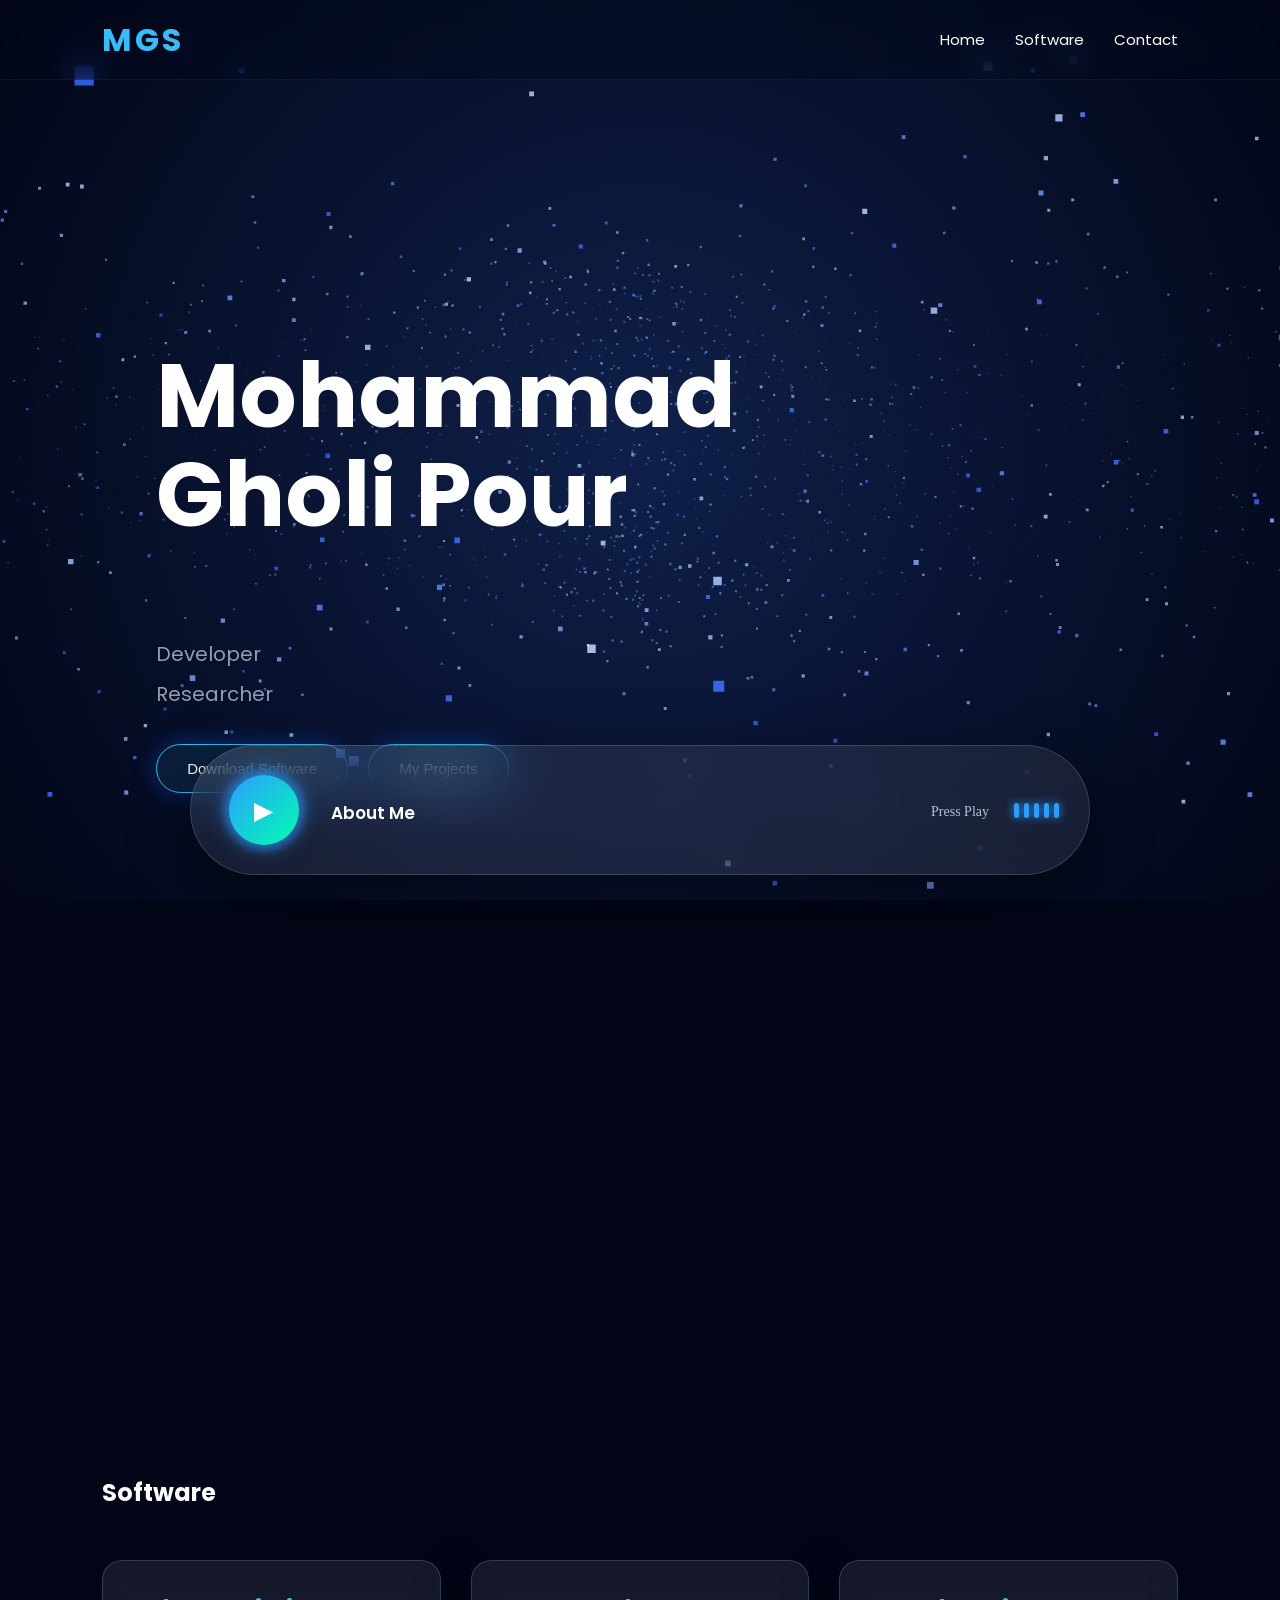
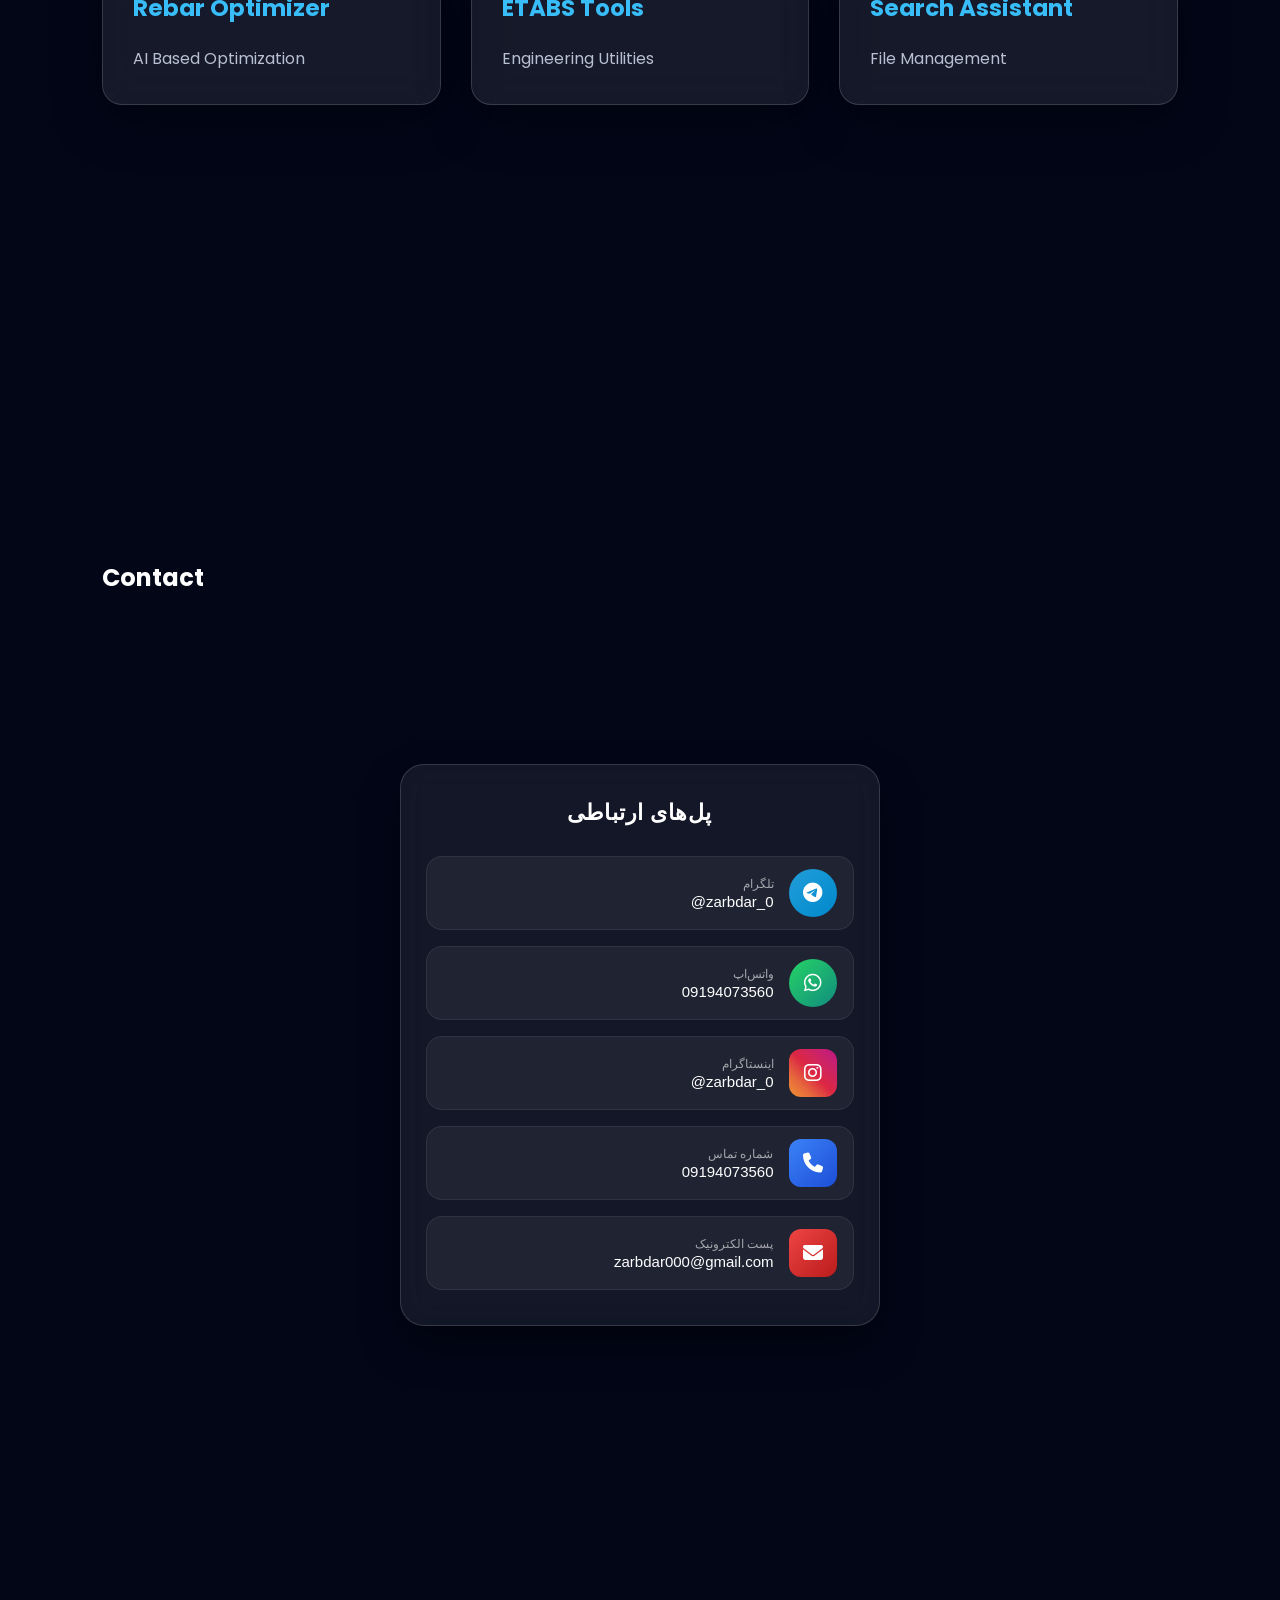
==== index.html @ 96eb0906 "update" ====
<!DOCTYPE html>
<html lang="en">

<head>

<meta charset="UTF-8">

<meta name="viewport" content="width=device-width, initial-scale=1.0">


<title>
Mohammad Gholi Pour | Developer
</title>


<link rel="stylesheet" href="css/style.css">

<link rel="stylesheet" href="css/animations.css">

<link rel="stylesheet" href="css/audioPlayer.css">


<link rel="preconnect" href="https://fonts.googleapis.com">

<link rel="preconnect" href="https://fonts.gstatic.com" crossorigin>


<link href="https://fonts.googleapis.com/css2?family=Poppins:wght@300;400;500;600;700&display=swap" rel="stylesheet">

<link rel="mainfest" href="/manifest.webmanifest">
<meta name="theme-color" content="#1976d2">


<script src="js/gsap.min.js"></script>

<script src="js/typed.umd.js"></script>

<script src="js/lenis.min.js"></script>

<script src="js/three.min.js"></script>


<style>


*{

box-sizing:border-box;

}


html{

scroll-behavior:smooth;

}



body{

margin:0;

padding:0;

font-family:'Poppins',sans-serif;

background:#020617;

color:white;

overflow-x:hidden;

}



/* =========================
 THREE BACKGROUND
========================= */


#bgCanvas{

position:fixed;

top:0;

left:0;

width:100%;

height:100vh;

z-index:0;

pointer-events:none;

background:

radial-gradient(
circle,
#10204a,
#020617
);

}



#bgCanvas canvas{

display:block;

width:100%;

height:100%;

}



/* =========================
 NAV
========================= */


nav{

position:fixed;

top:0;

left:0;

width:100%;

height:80px;

display:flex;

align-items:center;

justify-content:space-between;

padding:0 8%;

z-index:10;

background:

rgba(2,6,23,.35);

backdrop-filter:blur(15px);

}



.logo{

font-size:32px;

font-weight:700;

color:#38bdf8;

letter-spacing:3px;

}



nav ul{

display:flex;

gap:30px;

list-style:none;

}



nav a{

color:white;

text-decoration:none;

transition:.3s;

}



nav a:hover{

color:#38bdf8;

}





/* =========================
 CONTENT
========================= */


section{

position:relative;

z-index:2;

min-height:100vh;

padding:120px 8%;

display:flex;

flex-direction:column;

justify-content:center;

}





.hero h1{

font-size:clamp(
40px,
7vw,
90px
);

margin:0;

}



.hero h2{

font-size:35px;

color:#38bdf8;

}



.hero p{

font-size:20px;

opacity:.8;

}




.heroButtons{

margin-top:30px;

display:flex;

gap:20px;

}




.heroButtons button{


padding:15px 30px;


border-radius:30px;


border:1px solid #38bdf8;


background:

rgba(56,189,248,.1);



color:white;



cursor:pointer;


transition:.3s;


}




.heroButtons button:hover{

background:#38bdf8;

color:#020617;

}







.cards{


display:grid;


grid-template-columns:

repeat(
auto-fit,
minmax(250px,1fr)
);


gap:30px;


}




.card{


padding:30px;


border-radius:20px;


background:

rgba(255,255,255,.08);



border:

1px solid rgba(255,255,255,.15);



backdrop-filter:

blur(20px);



transition:.4s;


}




.card:hover{


transform:

translateY(-10px);



border-color:#38bdf8;


}




.card h3{

color:#38bdf8;

}





@media(max-width:700px){


nav ul{

display:none;

}


.heroButtons{

flex-direction:column;

}



section{

padding:100px 25px;

}


}










.hero{
    display:flex;
    align-items:center;
    justify-content:space-between;
    gap:4rem;

    padding:0 5%;
    min-height:100vh;
}

.heroLeft,
.heroRight{
    flex:1;
}

.heroRight{
    display:flex;
    justify-content:center;
    align-items:center;
}
.videoGlass{
    width: 100%;
    max-width: 650px;
    aspect-ratio: 16 / 9;
    display: flex;
    justify-content: center;
    align-items: center;
}

.videoGlass video{
    width: 100%;
    height: 100%;
    object-fit: cover;
}








</style>


</head>





<body>



<div id="progress"></div>



<div id="bgCanvas"></div>






<nav>


<div class="logo">

MGS

</div>




<ul>


<li>
<a href="#home">
Home
</a>
</li>


<li>
<a href="#software">
Software
</a>
</li>



<li>
<a href="#contact">
Contact
</a>
</li>


</ul>


</nav>








<section id="home">

<div class="hero">

    <div class="heroLeft">

        <h1>
            <span id="NameOwner" class="NameV">Mohammad</span><br>
            <span>Gholi Pour</span>
        </h1>

        <h2>
            <span id="typing"></span>
        </h2>

        <p>
            Developer
            <br>
            Researcher
        </p>

        <div class="heroButtons">

            <button>Download Software</button>

            <button>My Projects</button>

        </div>

    </div>

    <div class="heroRight">

        <div class="videoGlass">

           

        </div>

    </div>

</div>

</section>






<section id="software">


<h2>

Software

</h2>



<div class="cards">


<div class="card">

<h3>

Rebar Optimizer

</h3>


<p>

AI Based Optimization

</p>


</div>





<div class="card">


<h3>

ETABS Tools

</h3>


<p>

Engineering Utilities

</p>


</div>






<div class="card">


<h3>

Search Assistant

</h3>


<p>

File Management

</p>


</div>



</div>


</section>














<section id="contact">

<h2>

Contact

</h2>
<iframe src="Contact.html" style="
    border: none;
    height: 100vh;
"></iframe></iframe>

</section>






<!-- =========================
 AUDIO PLAYER
========================= -->


<div id="audioPlayer">


<div class="audioCircle">


<div class="pulseRing"></div>


<button id="audioPlay">

▶

</button>


</div>



<div class="audioInfo">


<h3 id="audioTitle">

MGS Audio

</h3>


<p id="audioText">

Ready...

</p>


</div>



<div class="audioWave" >

<span class="audioWaveL"></span>

<span class="audioWaveL"></span>

<span class="audioWaveL"></span>

<span class="audioWaveL"></span>

<span class="audioWaveL"></span>

</div>



</div>



<audio id="audio"></audio>







<script src="js/app.js"></script>

<script src="js/cursor.js"></script>

<script src="js/typing.js"></script>

<script src="js/scroll.js"></script>


<!-- Galaxy -->

<script src="js/threeBackground.js"></script>



<!-- Audio -->

<script src="js/audioPlayer.js"></script>



<script src="js/router.js"></script>



</body>

</html>
---- css/style.css ----
/*==================================================
    MG Portfolio
    Version : 1.0
    Galaxy Background Compatible
==================================================*/


:root{

--bg:#070B12;
--bg2:#0F172A;

--card:#111827;

--glass:rgba(255,255,255,.05);

--border:rgba(255,255,255,.08);

--text:#ffffff;

--text2:#B8C1D1;

--blue:#2D9CFF;

--gold:#F7B733;

--green:#00FFB2;

--radius:18px;

--shadow:0 15px 50px rgba(0,0,0,.35);

}



*{

margin:0;
padding:0;
box-sizing:border-box;

}



html{

scroll-behavior:smooth;

}



body{

font-family:'Poppins',sans-serif;

background:#020617;

color:white;

overflow-x:hidden;

min-height:100vh;

}



/*======================
Scrollbar
======================*/


::-webkit-scrollbar{

width:9px;

}


::-webkit-scrollbar-thumb{

background:var(--blue);

border-radius:20px;

}


::-webkit-scrollbar-track{

background:#050505;

}



/*======================
Progress
======================*/


#progress{

position:fixed;

top:0;

left:0;

height:4px;

width:0;

background:linear-gradient(
90deg,
var(--blue),
var(--gold)
);

z-index:999999;

}




/*======================
Cursor
======================*/


#cursor{

width:20px;

height:20px;

border-radius:50%;

border:2px solid var(--blue);

position:fixed;

pointer-events:none;

z-index:999999;

transition:.08s;

box-shadow:

0 0 20px var(--blue),

0 0 60px var(--blue);

}





/*======================
Galaxy Background
======================*/


#bgCanvas{

position:fixed;

left:0;

top:0;

width:100%;

height:100vh;

z-index:0;

pointer-events:none;

overflow:hidden;

background:#020617;

}



#bgCanvas canvas{

display:block;

width:100%;

height:100%;

}





/*======================
Navigation
======================*/


nav{

position:fixed;

top:0;

left:0;

width:100%;

height:80px;


display:flex;

align-items:center;

justify-content:space-between;


padding:0 70px;


backdrop-filter:blur(18px);


background:
rgba(0,0,0,.25);


border-bottom:
1px solid rgba(255,255,255,.05);


z-index:5000;

}




.logo{

font-size:30px;

font-weight:700;

color:var(--gold);

letter-spacing:2px;

}




nav ul{

display:flex;

list-style:none;

gap:35px;

}



nav a{

color:white;

text-decoration:none;

font-size:15px;

transition:.35s;

}



nav a:hover{

color:var(--blue);

}





/*======================
Sections
======================*/


section{

position:relative;

z-index:2;


padding:120px 10%;


min-height:100vh;


display:flex;

flex-direction:column;

justify-content:center;

}





/*======================
Hero
======================*/


.hero{

max-width:800px;

}



.hero h1{

font-size:60px;

font-weight:700;

line-height:1.1;

}



.hero h2{

margin-top:20px;

font-size:32px;

color:var(--blue);

height:45px;

}



.hero p{

margin-top:25px;

line-height:2;

font-size:18px;

color:var(--text2);

max-width:700px;

}



.heroButtons{

margin-top:45px;

display:flex;

gap:20px;

flex-wrap:wrap;

}




.heroButtons button{

padding:17px 38px;

border:none;

border-radius:60px;


background:
linear-gradient(
90deg,
var(--blue),
#0069ff
);


color:white;

cursor:pointer;

font-size:15px;

transition:.35s;


box-shadow:

0 0 25px rgba(0,100,255,.4);

}




.heroButtons button:hover{

transform:translateY(-5px);


box-shadow:

0 0 40px rgba(0,150,255,.7);

}





/*======================
Cards
======================*/


.cards{

margin-top:50px;


display:grid;


grid-template-columns:

repeat(
auto-fit,
minmax(280px,1fr)
);


gap:30px;

}




.card{


background:

var(--glass);


border:

1px solid var(--border);


border-radius:

var(--radius);


padding:35px;


backdrop-filter:

blur(15px);


transition:.35s;


cursor:pointer;


box-shadow:

var(--shadow);


}



.card:hover{


transform:

translateY(-12px);



border-color:

var(--blue);



box-shadow:

0 0 40px rgba(45,156,255,.3);


}



.card h3{

margin-bottom:20px;

font-size:23px;

}



.card p{

color:var(--text2);

line-height:1.8;

}
/*======================
Timeline
======================*/


#timeline{

margin-top:70px;

display:flex;

flex-direction:column;

gap:35px;

}



.timelineItem{

padding:25px;

background:var(--glass);

border-left:

5px solid var(--gold);

border-radius:15px;

backdrop-filter:blur(15px);

}





/*======================
Evidence Board
======================*/


#evidenceBoard{

display:grid;

grid-template-columns:

repeat(
auto-fit,
minmax(300px,1fr)
);


gap:30px;

margin-top:50px;

}



.evidence{

position:relative;

overflow:hidden;

background:var(--glass);

border:

1px solid var(--border);

border-radius:18px;

padding:30px;

backdrop-filter:blur(15px);

}



.evidence::before{

content:"";

position:absolute;

left:0;

top:0;


width:4px;

height:100%;


background:#2D9CFF;

}







/*======================
Graph
======================*/


#graph{

box-shadow:

0 20px 60px rgba(0,0,0,.4);


cursor:grab;

background:#081320;

border-radius:20px;

}



#graph:active{

cursor:grabbing;

}




.graphToolbar{

display:flex;

gap:15px;

margin:20px 0;

flex-wrap:wrap;

}




.graphToolbar button{

padding:12px 20px;

border:none;


border-radius:12px;


background:#2D9CFF;


color:white;


cursor:pointer;


transition:.3s;

}




.graphToolbar button:hover{

transform:

translateY(-3px);


box-shadow:

0 0 20px rgba(45,156,255,.5);

}





/*======================
Theme
======================*/


.light{

--bg:white;

--bg2:#f3f3f3;

--text:#222;

--text2:#666;

background:white;

color:#222;

}





#themeButton{


position:fixed;


right:100px;


bottom:30px;



width:55px;


height:55px;



border-radius:50%;



background:#2D9CFF;



color:white;



border:none;



cursor:pointer;



font-size:24px;



z-index:9999;



transition:.3s;


}




#themeButton:hover{

transform:rotate(180deg);

}







/*======================
3D Viewer
======================*/


#viewer{


margin-top:40px;


background:#081320;


padding:25px;


border-radius:20px;



min-height:700px;



box-shadow:

0 20px 60px rgba(0,0,0,.35);



}



.viewerImage{


max-width:100%;


border-radius:15px;



display:block;



margin:auto;



}



#viewer pre{


white-space:pre-wrap;


font-family:Consolas,monospace;


font-size:15px;


line-height:1.7;


overflow:auto;


}





/*======================
Notifications
======================*/


.notify{


position:fixed;



right:30px;


top:30px;



padding:18px 30px;



background:#2D9CFF;



color:white;



border-radius:12px;



transform:

translateX(400px);



transition:.4s;



z-index:999999;



box-shadow:

0 20px 40px rgba(0,0,0,.3);



}




.notify.show{


transform:

translateX(0);


}



.notify.error{

background:#ff3b30;

}







/*======================
Search
======================*/


.searchPanel{


position:fixed;



left:50%;



top:20px;



transform:

translateX(-50%);



width:550px;



z-index:99999;



}





#globalSearch{


width:100%;



padding:16px;



border-radius:40px;



border:none;



background:#111827;



color:white;



font-size:16px;



box-shadow:

0 15px 40px rgba(0,0,0,.3);



}




#searchResult{


margin-top:15px;



max-height:500px;



overflow:auto;



background:#081320;



border-radius:18px;



display:flex;



flex-direction:column;



}



.searchItem{


padding:18px;



border-bottom:

1px solid rgba(255,255,255,.05);



cursor:pointer;



transition:.3s;



}



.searchItem:hover{


background:#13284a;



}



.searchItem h3{


margin-bottom:8px;



}







/*======================
Upload
======================*/


.uploadBox{


border:

3px dashed #2D9CFF;



border-radius:20px;



padding:80px;



text-align:center;



transition:.3s;



cursor:pointer;



}



.uploadBox.drag{


background:#13284a;



transform:

scale(1.02);



}



.uploadBox i{


font-size:70px;



color:#2D9CFF;



}







/*======================
Loader
======================*/


#loader{


position:fixed;



left:0;



top:0;



width:100%;



height:100%;



background:#081320;



display:flex;



align-items:center;



justify-content:center;



z-index:999999;



}





.spinner{


width:70px;



height:70px;



border-radius:50%;



border:

6px solid rgba(255,255,255,.15);



border-top:

6px solid #2D9CFF;



animation:

spin 1s linear infinite;



}



@keyframes spin{


to{

transform:rotate(360deg);

}


}







/*======================
Footer
======================*/


footer{


padding:80px;


text-align:center;



color:gray;



}







/*======================
Mobile
======================*/


@media(max-width:900px){



nav{


padding:0 25px;


}




nav ul{


display:none;


}




.hero h1{


font-size:42px;


}




.hero h2{


font-size:24px;


}




section{


padding:

120px 30px;


}





.cards{


grid-template-columns:

1fr;


}





.heroButtons{


flex-direction:column;


}





.searchPanel{


width:

90%;


}





#themeButton{


right:25px;


bottom:25px;


}



}





/*======================
Small Mobile
======================*/


@media(max-width:450px){



.hero h1{


font-size:36px;


}



.hero p{


font-size:16px;


}



.card{


padding:25px;


}



.uploadBox{


padding:40px 20px;


}



}
---- css/animations.css ----
/*==================================================
Animations.css
Modern Animation Pack
==================================================*/

/* Fade */

.fade-in{

opacity:0;

transform:translateY(40px);

transition:1s;

}

.fade-in.show{

opacity:1;

transform:translateY(0);

}

/* Zoom */

.zoom{

opacity:0;

transform:scale(.8);

transition:.8s;

}

.zoom.show{

opacity:1;

transform:scale(1);

}

/* Rotate */

.rotate{

opacity:0;

transform:rotate(-10deg);

transition:.8s;

}

.rotate.show{

opacity:1;

transform:rotate(0deg);

}

/* Slide Left */

.left{

opacity:0;

transform:translateX(-120px);

transition:.9s;

}

.left.show{

opacity:1;

transform:translateX(0);

}

/* Slide Right */

.right{

opacity:0;

transform:translateX(120px);

transition:.9s;

}

.right.show{

opacity:1;

transform:translateX(0);

}

/* Blur */

.blur{

filter:blur(20px);

opacity:0;

transition:1.2s;

}

.blur.show{

filter:blur(0);

opacity:1;

}

/* Floating */

@keyframes floating{

0%{

transform:translateY(0px);

}

50%{

transform:translateY(-15px);

}

100%{

transform:translateY(0px);

}

}

.float{

animation:floating 4s ease-in-out infinite;

}

/* Glow */

@keyframes glow{

0%{

box-shadow:0 0 0px #2D9CFF;

}

50%{

box-shadow:

0 0 25px #2D9CFF,

0 0 60px #2D9CFF;

}

100%{

box-shadow:0 0 0px #2D9CFF;

}

}

.glow{

animation:glow 2.5s infinite;

}

/* Neon Text */

@keyframes neon{

0%{

text-shadow:

0 0 5px #2D9CFF;

}

50%{

text-shadow:

0 0 20px #2D9CFF,

0 0 50px #2D9CFF,

0 0 80px #2D9CFF;

}

100%{

text-shadow:

0 0 5px #2D9CFF;

}

}

.neon{

animation:neon 2s infinite;

}

/* Pulse */

@keyframes pulse{

0%{

transform:scale(1);

}

50%{

transform:scale(1.08);

}

100%{

transform:scale(1);

}

}

.pulse{

animation:pulse 1.8s infinite;

}

/* Button Hover */

.btn-hover{

transition:.35s;

}

.btn-hover:hover{

transform:translateY(-8px);

box-shadow:

0 0 25px rgba(45,156,255,.5);

}

/* Glass Card Hover */

.glass{

transition:.4s;

}

.glass:hover{

transform:

rotateX(8deg)

rotateY(-8deg)

translateY(-10px);

backdrop-filter:blur(18px);

}

/* Ripple */

.ripple{

position:relative;

overflow:hidden;

}

.ripple span{

position:absolute;

border-radius:50%;

transform:scale(0);

background:rgba(255,255,255,.4);

animation:ripple .8s linear;

}

@keyframes ripple{

to{

transform:scale(10);

opacity:0;

}

}

/* Background Gradient */

@keyframes bg{

0%{

background-position:0 50%;

}

50%{

background-position:100% 50%;

}

100%{

background-position:0 50%;

}

}

.gradient{

background:

linear-gradient(

-45deg,

#081320,

#101827,

#15294b,

#081320);

background-size:400% 400%;

animation:bg 15s infinite;

}

/* Rotate Infinite */

@keyframes rotate360{

from{

transform:rotate(0deg);

}

to{

transform:rotate(360deg);

}

}

.rotate360{

animation:rotate360 15s linear infinite;

}
/*==============================
  Page Loader
==============================*/

#loader{

position:fixed;

inset:0;

background:#05070c;

display:flex;

align-items:center;

justify-content:center;

z-index:9999999;

transition:1s;

}

.loader-circle{

width:90px;

height:90px;

border-radius:50%;

border:4px solid rgba(255,255,255,.08);

border-top:4px solid #2D9CFF;

animation:spin 1s linear infinite;

}

@keyframes spin{

from{

transform:rotate(0);

}

to{

transform:rotate(360deg);

}

}


/*==============================
Shimmer
==============================*/

.shimmer{

position:relative;

overflow:hidden;

}

.shimmer::after{

content:"";

position:absolute;

top:0;

left:-150%;

width:80%;

height:100%;

background:

linear-gradient(

90deg,

transparent,

rgba(255,255,255,.18),

transparent);

animation:shine 2.4s infinite;

}

@keyframes shine{

100%{

left:170%;

}

}


/*==============================
Magnetic Button
==============================*/

.magnetic{

transition:

transform .25s,

box-shadow .35s;

}

.magnetic:hover{

transform:scale(1.05);

box-shadow:

0 0 25px rgba(45,156,255,.5);

}


/*==============================
Wave Text
==============================*/

.wave span{

display:inline-block;

animation:wave 1.5s infinite;

}

.wave span:nth-child(2){

animation-delay:.1s;

}

.wave span:nth-child(3){

animation-delay:.2s;

}

.wave span:nth-child(4){

animation-delay:.3s;

}

.wave span:nth-child(5){

animation-delay:.4s;

}

@keyframes wave{

0%,100%{

transform:translateY(0);

}

50%{

transform:translateY(-12px);

}

}


/*==============================
Bounce
==============================*/

@keyframes bounce{

0%,100%{

transform:translateY(0);

}

50%{

transform:translateY(-20px);

}

}

.bounce{

animation:bounce 2s infinite;

}


/*==============================
Card Shine
==============================*/

.card{

position:relative;

overflow:hidden;

}

.card::before{

content:"";

position:absolute;

top:-120%;

left:-120%;

width:250px;

height:250px;

background:

radial-gradient(

rgba(255,255,255,.25),

transparent 70%);

transition:.7s;

}

.card:hover::before{

top:-40px;

left:70%;

}


/*==============================
Border Glow
==============================*/

.border-glow{

position:relative;

}

.border-glow::after{

content:"";

position:absolute;

inset:-2px;

border-radius:inherit;

padding:2px;

background:

linear-gradient(

45deg,

#2D9CFF,

#F7B733,

#2D9CFF);

-webkit-mask:

linear-gradient(#000 0 0) content-box,

linear-gradient(#000 0 0);

-webkit-mask-composite:xor;

mask-composite:exclude;

opacity:0;

transition:.4s;

}

.border-glow:hover::after{

opacity:1;

}


/*==============================
Image Zoom
==============================*/

.imgZoom{

overflow:hidden;

}

.imgZoom img{

transition:1s;

}

.imgZoom:hover img{

transform:scale(1.12);

}


/*==============================
Rotate Card
==============================*/

.rotate-card{

transform-style:preserve-3d;

transition:.6s;

}

.rotate-card:hover{

transform:

rotateX(8deg)

rotateY(-8deg);

}


/*==============================
Glass Hover
==============================*/

.glass-hover{

transition:.45s;

}

.glass-hover:hover{

background:

rgba(255,255,255,.08);

backdrop-filter:blur(18px);

}


/*==============================
Text Gradient
==============================*/

.text-gradient{

background:

linear-gradient(

90deg,

#2D9CFF,

#00FFC8,

#F7B733);

-webkit-background-clip:text;

-webkit-text-fill-color:transparent;

}


/*==============================
Heartbeat
==============================*/

@keyframes heartbeat{

0%{

transform:scale(1);

}

20%{

transform:scale(1.08);

}

40%{

transform:scale(.95);

}

60%{

transform:scale(1.06);

}

100%{

transform:scale(1);

}

}

.heartbeat{

animation:heartbeat 2s infinite;

}


/*==============================
Blur Hover
==============================*/

.blur-hover{

transition:.4s;

}

.blur-hover:hover{

filter:blur(2px);

}


/*==============================
Scroll Indicator
==============================*/

.scroll-down{

animation:scrollDown 1.8s infinite;

}

@keyframes scrollDown{

0%{

transform:translateY(0);

opacity:1;

}

100%{

transform:translateY(20px);

opacity:0;

}

}
---- css/audioPlayer.css ----
#audioPlayer{


position:fixed;


bottom:25px;


left:50%;


transform:translateX(-50%);



width:80vw;

max-width:900px;

min-height:130px;



background:

rgba(255,255,255,.08);



border:

1px solid rgba(255,255,255,.15);



backdrop-filter:

blur(25px);



-webkit-backdrop-filter:

blur(25px);



border-radius:80px;



display:flex;



align-items:center;



padding:20px 30px;



gap:25px;



z-index:9000;



box-shadow:

0 20px 60px rgba(0,0,0,.5);



}





.audioCircle{


position:relative;


width:85px;


height:85px;



display:flex;



align-items:center;



justify-content:center;



flex-shrink:0;


}






#audioPlay{


width:70px;


height:70px;



border-radius:50%;



border:none;



cursor:pointer;



font-size:25px;



color:white;



background:

linear-gradient(
135deg,
#2D9CFF,
#00FFB2
);



z-index:2;



box-shadow:

0 0 25px rgba(45,156,255,.5);



transition:.3s;



}



#audioPlay:hover{


transform:scale(1.1);


}






.pulseRing{


position:absolute;



width:80px;


height:80px;



border-radius:50%;



background:#2D9CFF;



opacity:.5;



filter:blur(5px);



transition:.1s;



}





.playing .pulseRing{


animation:

pulseAudio 1s infinite;


}





@keyframes pulseAudio{


0%{


transform:scale(1);


opacity:.7;


}



100%{


transform:scale(2.2);


opacity:0;


}


}







.audioInfo{


flex:1;



min-width:0;



overflow:hidden;



}



#audioTitle{


font-size:17px;



font-weight:600;



margin-bottom:8px;



color:white;



}



#audioText{


font-size:14px;



color:#B8C1D1;



white-space:nowrap;



overflow:hidden;



text-overflow:ellipsis;

font-family: "Iransans";
direction: rtl;
margin-top: -30px;
}





.audioWave{


display:flex;



gap:5px;



align-items:center;



flex-shrink:0;



}



.audioWave span{


width:5px;



height:15px;



border-radius:10px;



background:#2D9CFF;



box-shadow:

0 0 10px #2D9CFF;



}



.playing .audioWave span{


animation:

waveAudio .5s infinite alternate;


}






.audioWave span:nth-child(2){

animation-delay:.1s;

}



.audioWave span:nth-child(3){

animation-delay:.2s;

}



.audioWave span:nth-child(4){

animation-delay:.3s;

}






@keyframes waveAudio{


from{


height:10px;


}



to{


height:40px;


}


}







/* Tablet */


@media(max-width:900px){


#audioPlayer{


width:90vw;


padding:18px;


}



}





/* Mobile */


@media(max-width:600px){



#audioPlayer{


width:92vw;



bottom:15px;



min-height:95px;



border-radius:45px;



padding:12px 18px;



gap:15px;



}



.audioCircle{


width:65px;


height:65px;


}




#audioPlay{


width:55px;


height:55px;


font-size:20px;


}




.pulseRing{


width:60px;


height:60px;


}




#audioTitle{


font-size:0px;


}



#audioText{


font-size:12px;
margin-top: 0;

}



.audioWave{


display:none;


}


}
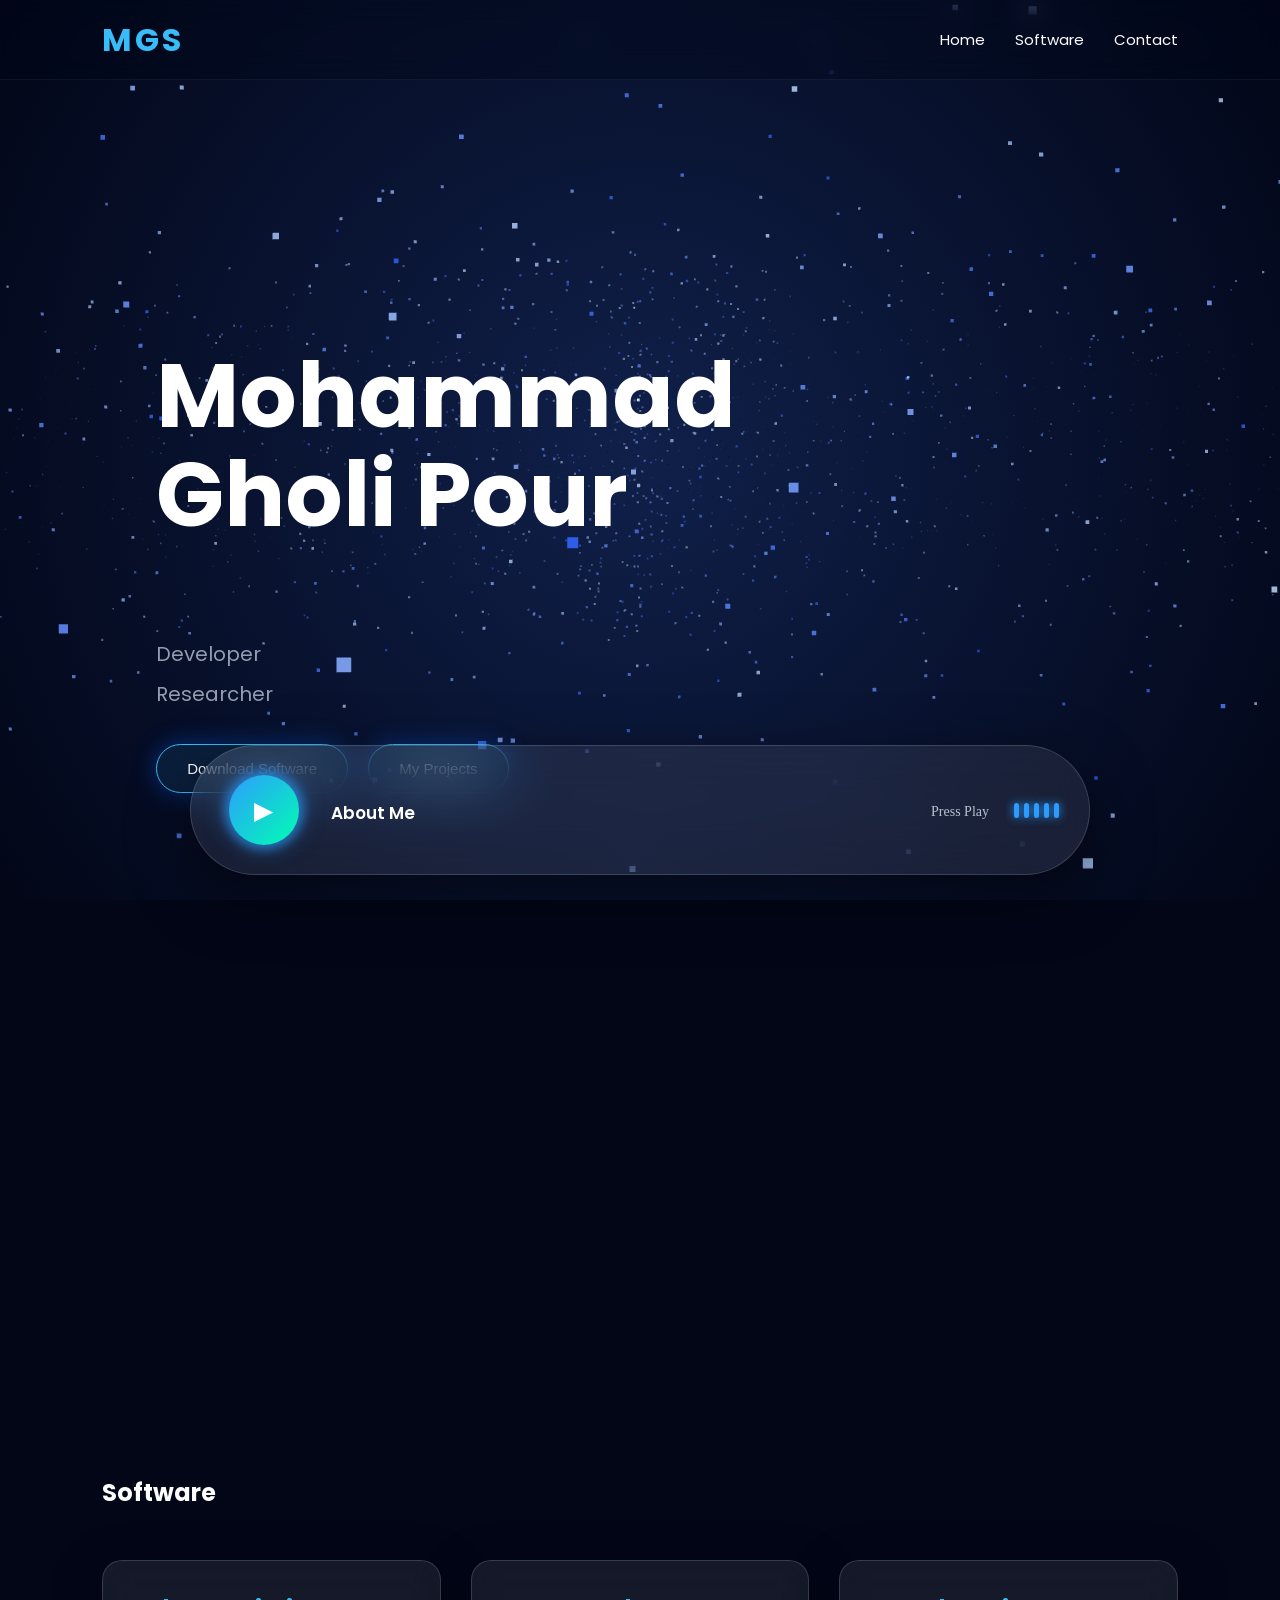
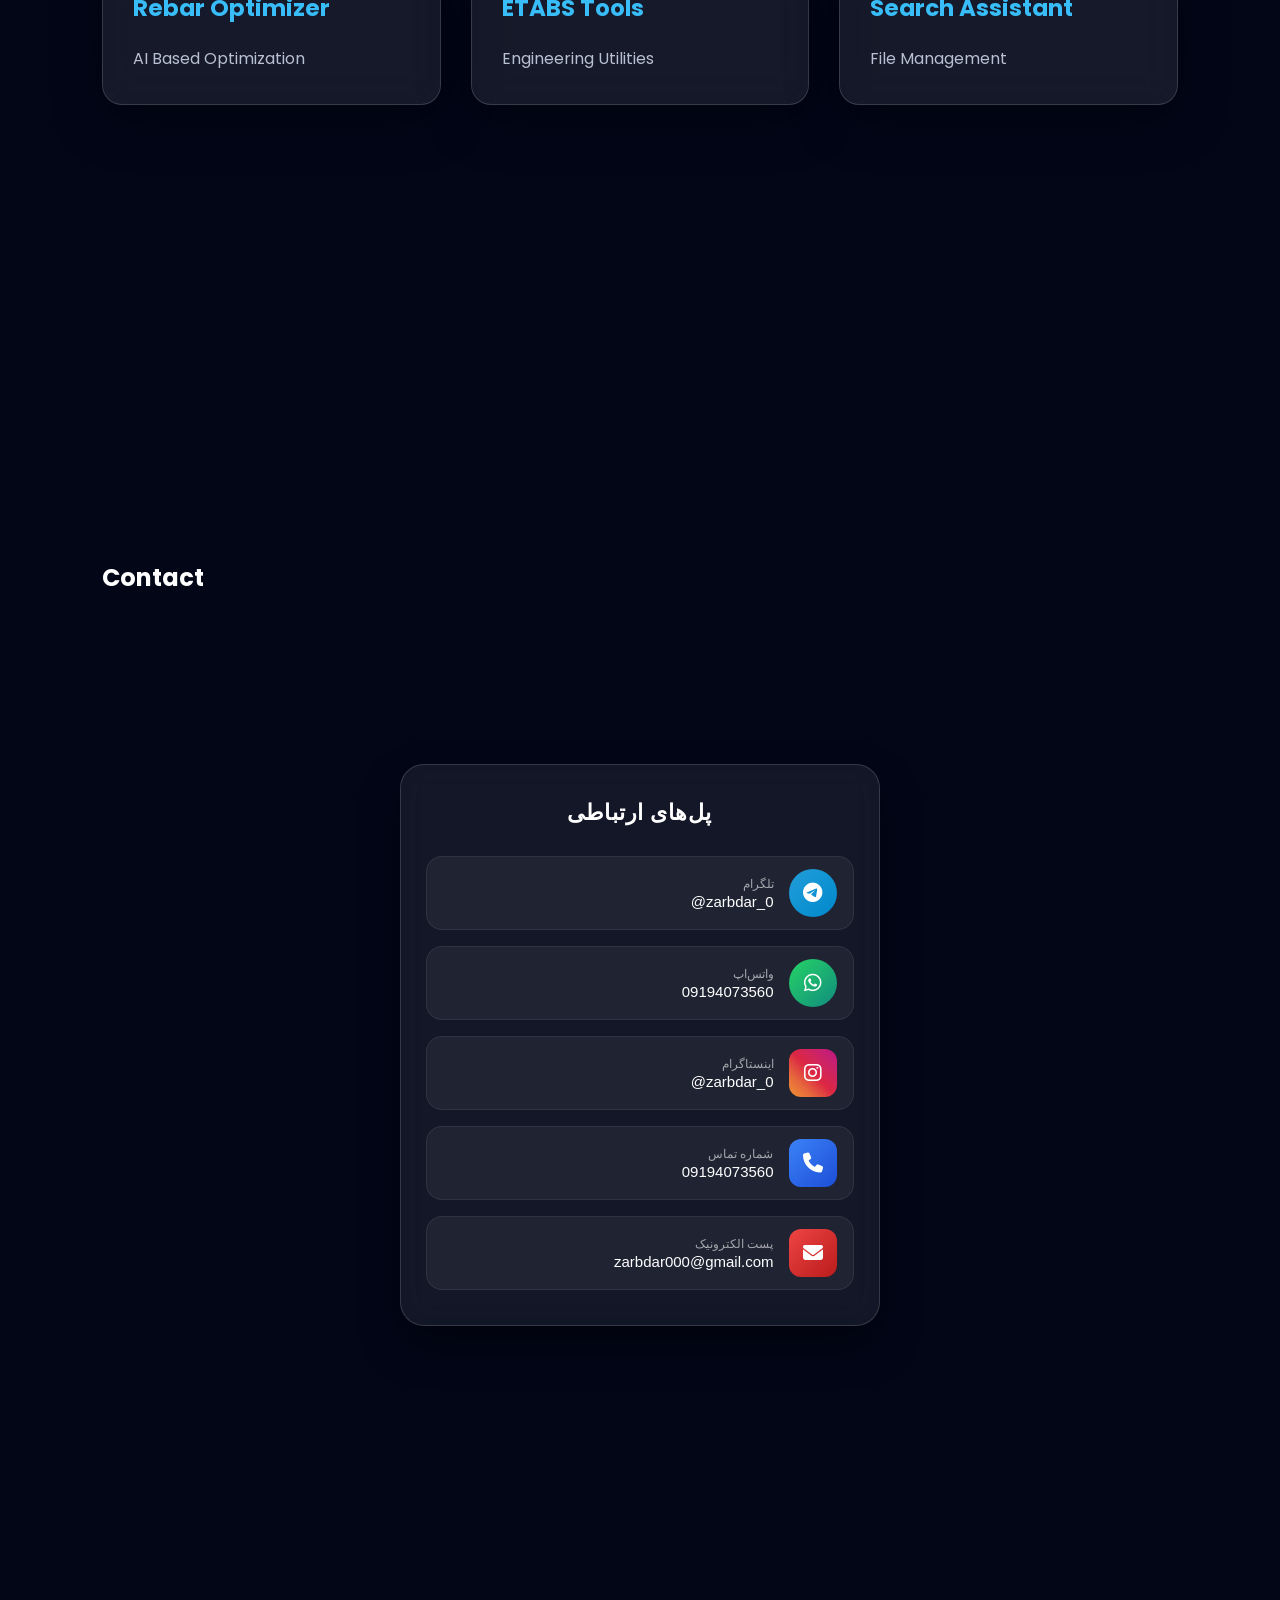
==== commit fdcf4caa: "update" ====
--- a/index.html
+++ b/index.html
@@ -12,23 +12,23 @@
 Mohammad Gholi Pour | Developer
 </title>
 
-
-<link rel="stylesheet" href="css/style.css">
-
-<link rel="stylesheet" href="css/animations.css">
-
-<link rel="stylesheet" href="css/audioPlayer.css">
-
-
-<link rel="preconnect" href="https://fonts.googleapis.com">
-
-<link rel="preconnect" href="https://fonts.gstatic.com" crossorigin>
-
-
-<link href="https://fonts.googleapis.com/css2?family=Poppins:wght@300;400;500;600;700&display=swap" rel="stylesheet">
-
 <link rel="mainfest" href="/manifest.webmanifest">
 <meta name="theme-color" content="#1976d2">
+<link rel="stylesheet" href="css/style.css">
+
+<link rel="stylesheet" href="css/animations.css">
+
+<link rel="stylesheet" href="css/audioPlayer.css">
+
+
+<link rel="preconnect" href="https://fonts.googleapis.com">
+
+<link rel="preconnect" href="https://fonts.gstatic.com" crossorigin>
+
+
+<link href="https://fonts.googleapis.com/css2?family=Poppins:wght@300;400;500;600;700&display=swap" rel="stylesheet">
+
+
 
 
 <script src="js/gsap.min.js"></script>
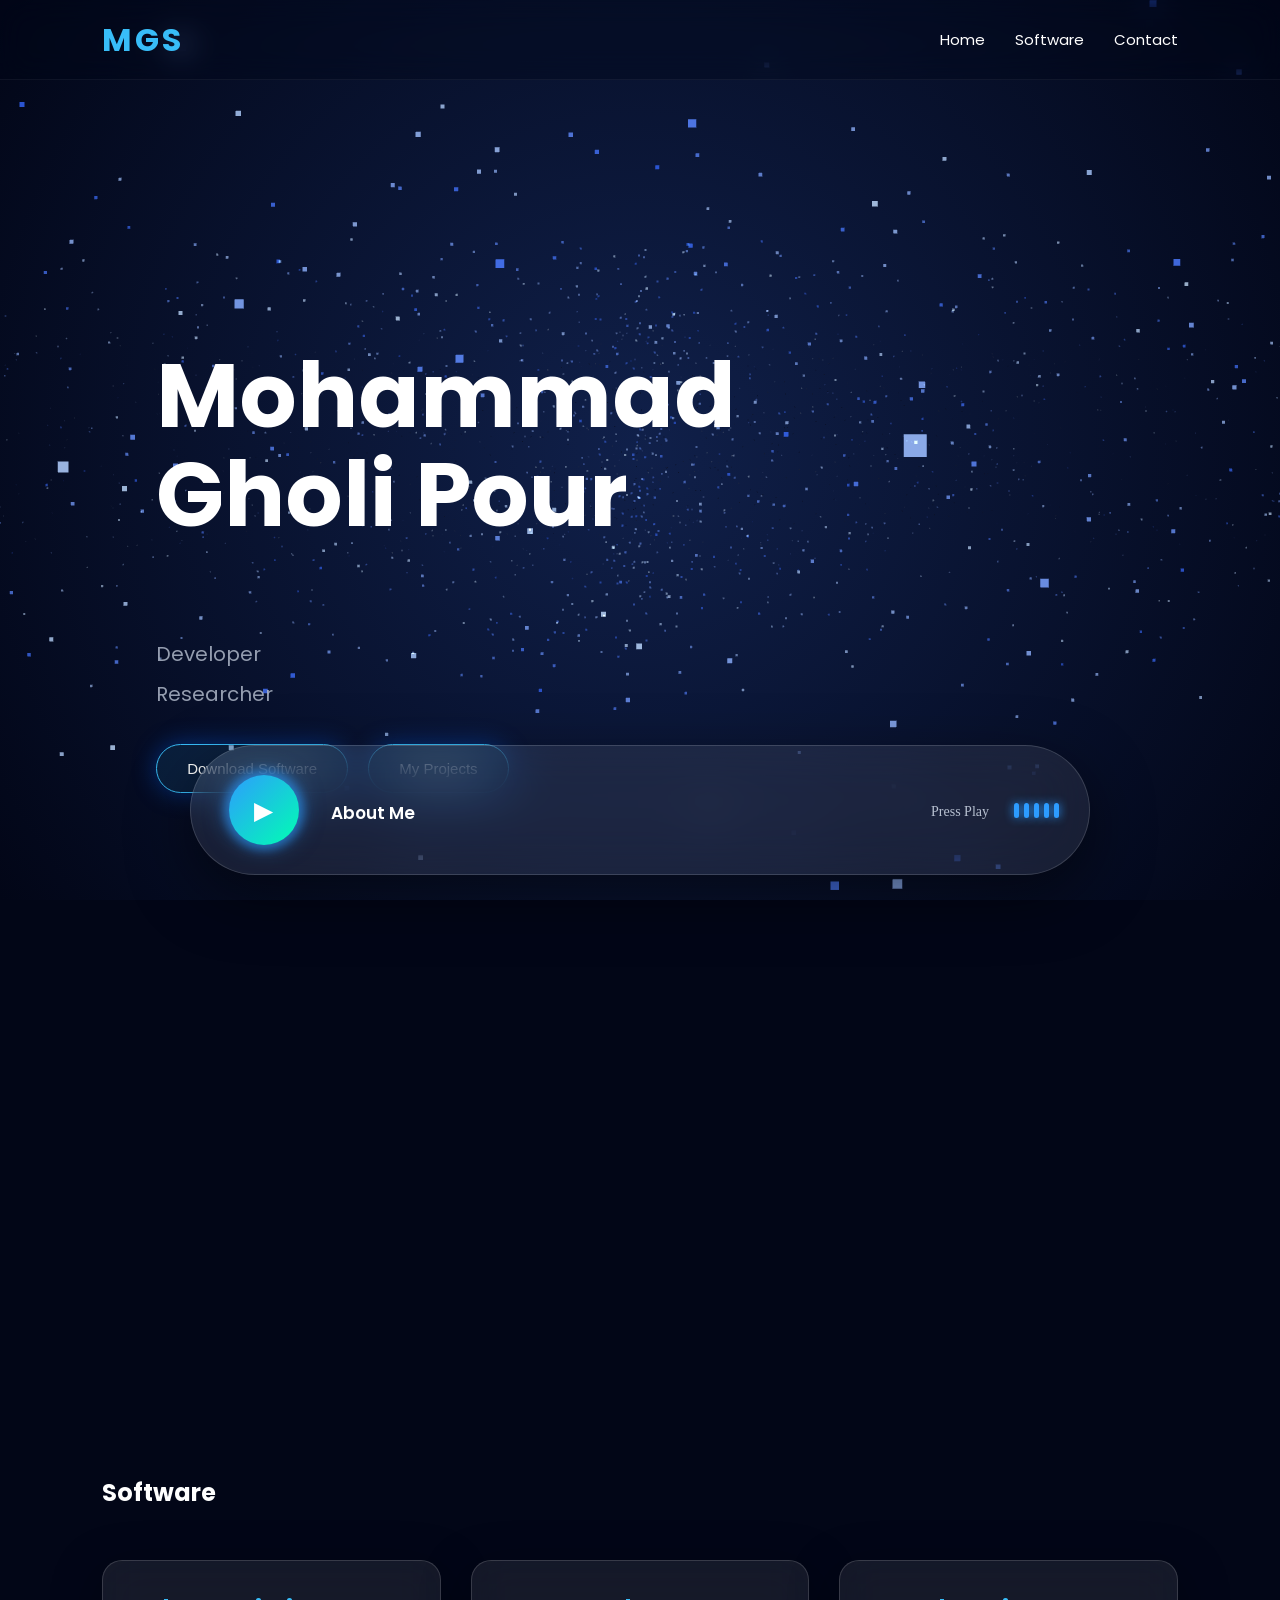
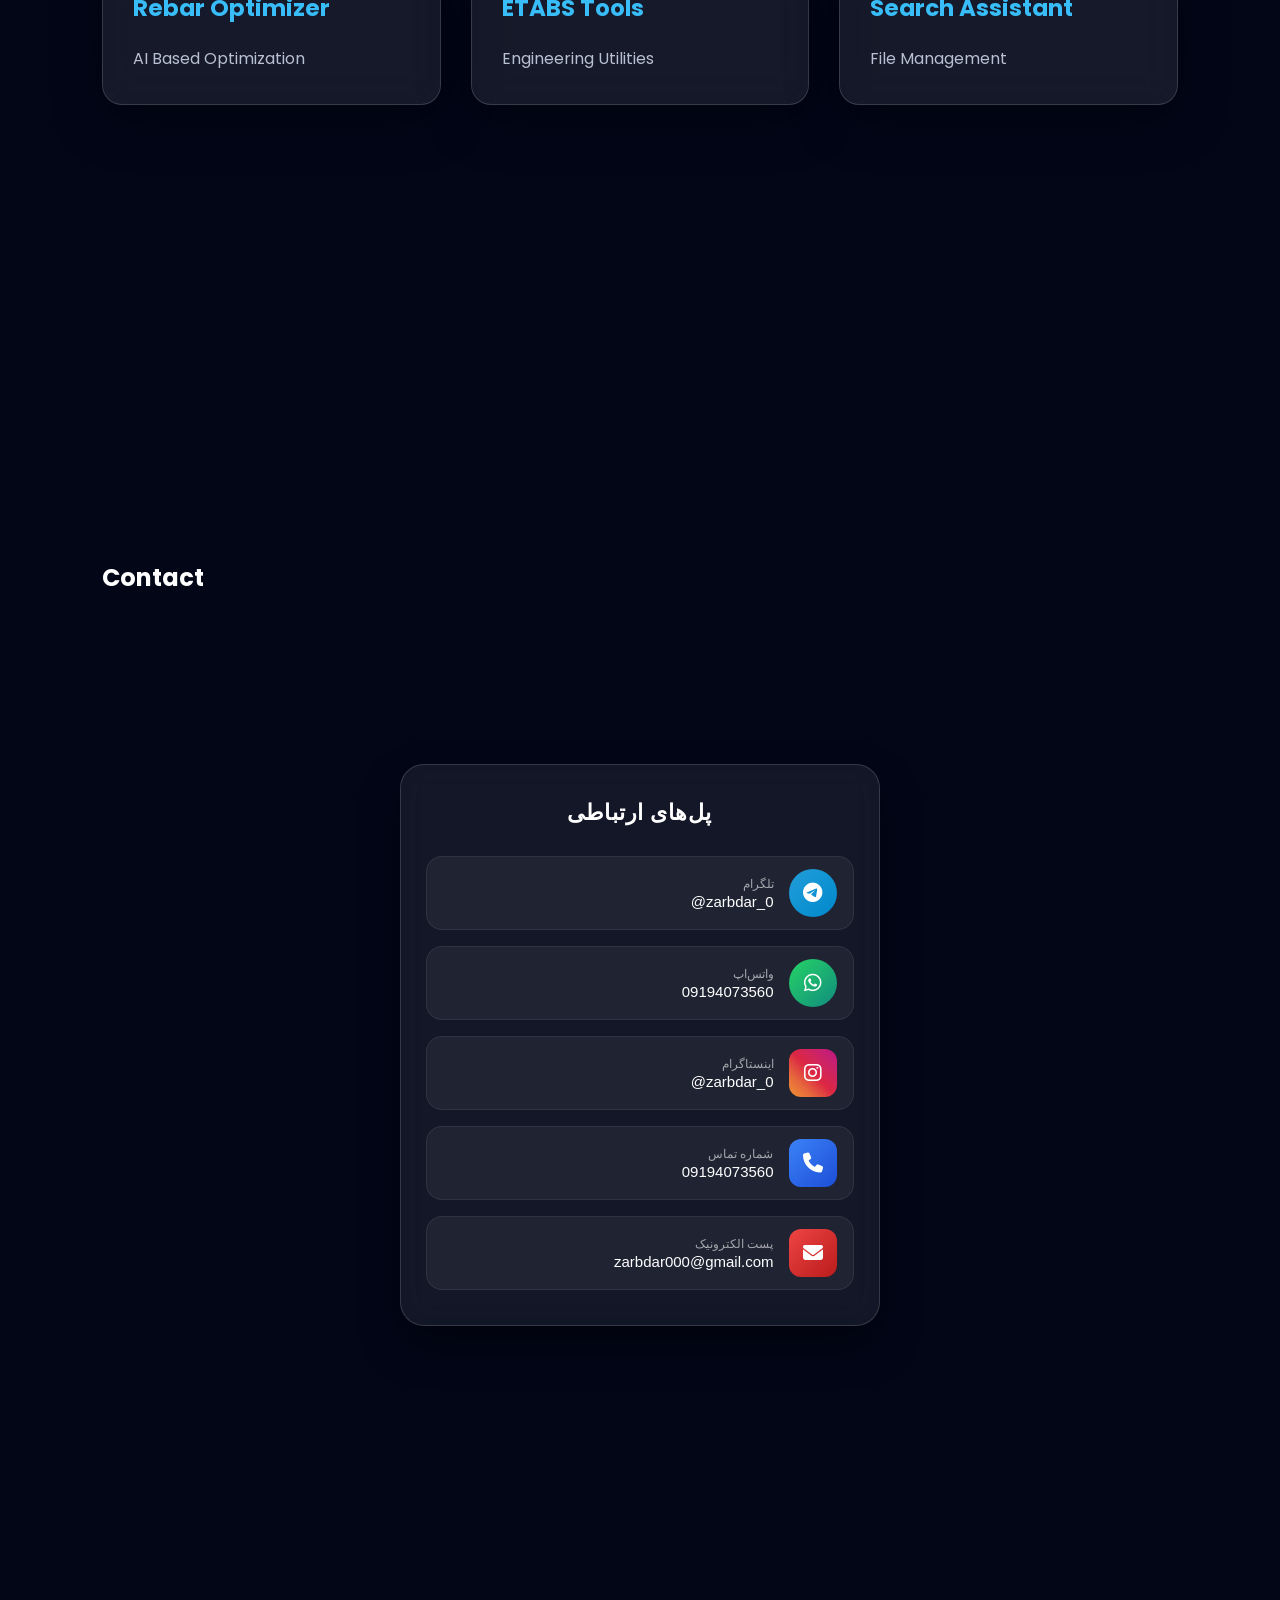
==== commit 1295ac72: "update" ====
--- a/index.html
+++ b/index.html
@@ -12,8 +12,7 @@
 Mohammad Gholi Pour | Developer
 </title>
 
-<link rel="mainfest" href="/manifest.webmanifest">
-<meta name="theme-color" content="#1976d2">
+
 <link rel="stylesheet" href="css/style.css">
 
 <link rel="stylesheet" href="css/animations.css">
@@ -27,7 +26,6 @@
 
 
 <link href="https://fonts.googleapis.com/css2?family=Poppins:wght@300;400;500;600;700&display=swap" rel="stylesheet">
-
 
 
 
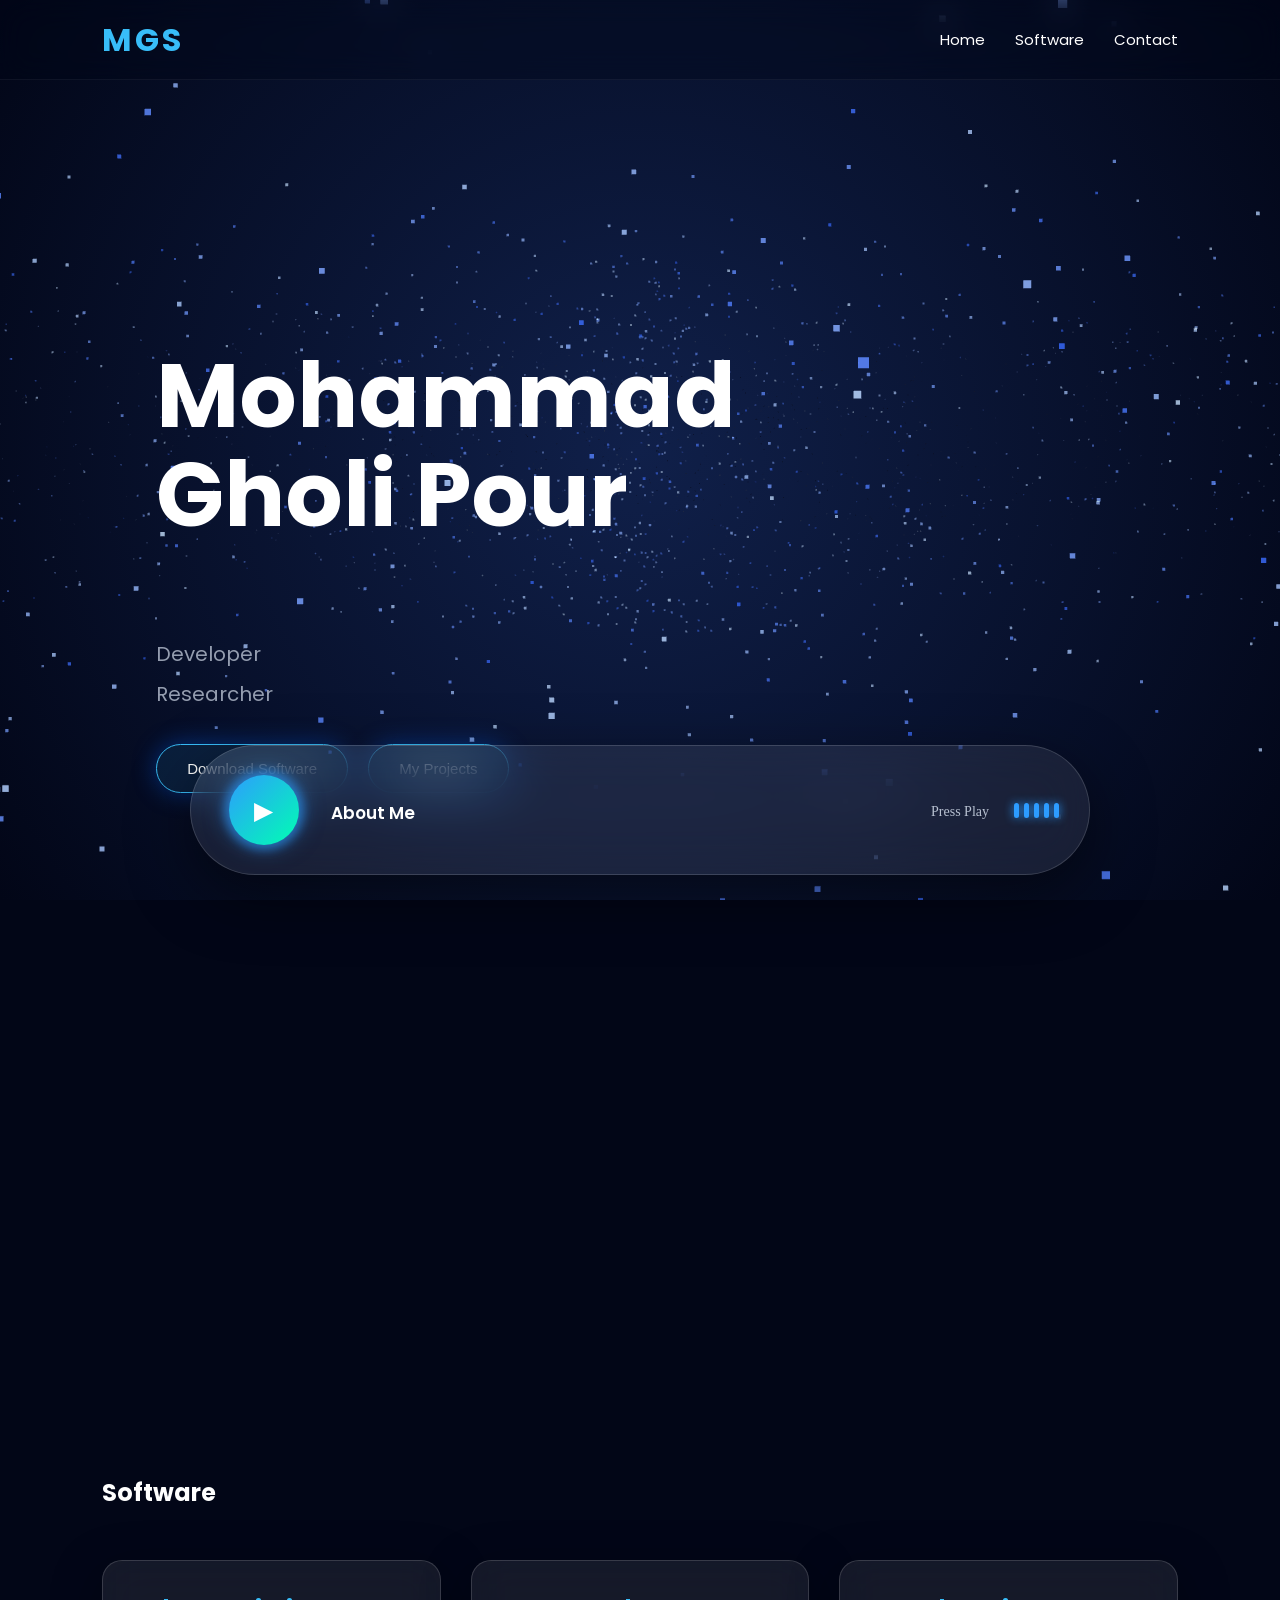
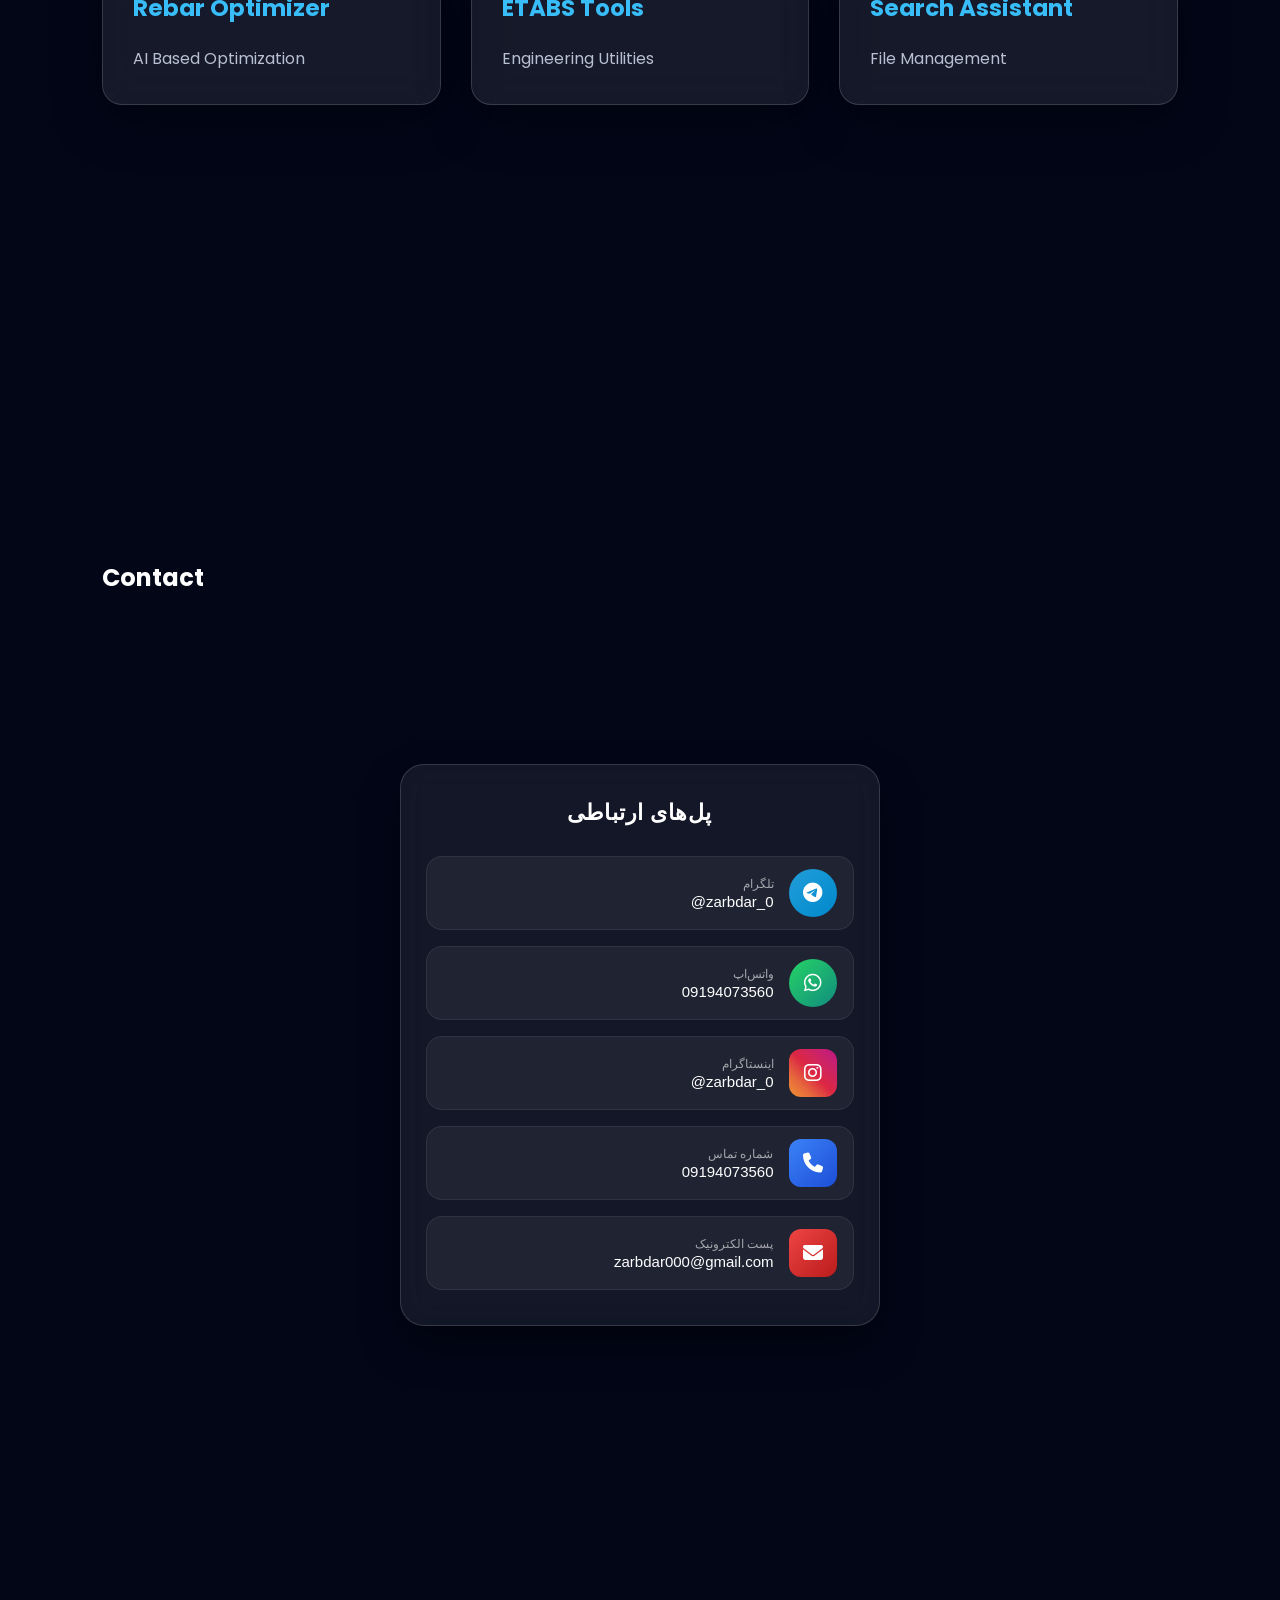
==== commit 2d68be94: "update" ====
--- a/index.html
+++ b/index.html
@@ -12,7 +12,8 @@
 Mohammad Gholi Pour | Developer
 </title>
 
-
+<link rel="mainfest" href="/manifest.json">
+<meta name="theme-color" content="#1976d2">
 <link rel="stylesheet" href="css/style.css">
 
 <link rel="stylesheet" href="css/animations.css">
@@ -26,6 +27,7 @@
 
 
 <link href="https://fonts.googleapis.com/css2?family=Poppins:wght@300;400;500;600;700&display=swap" rel="stylesheet">
+
 
 
 
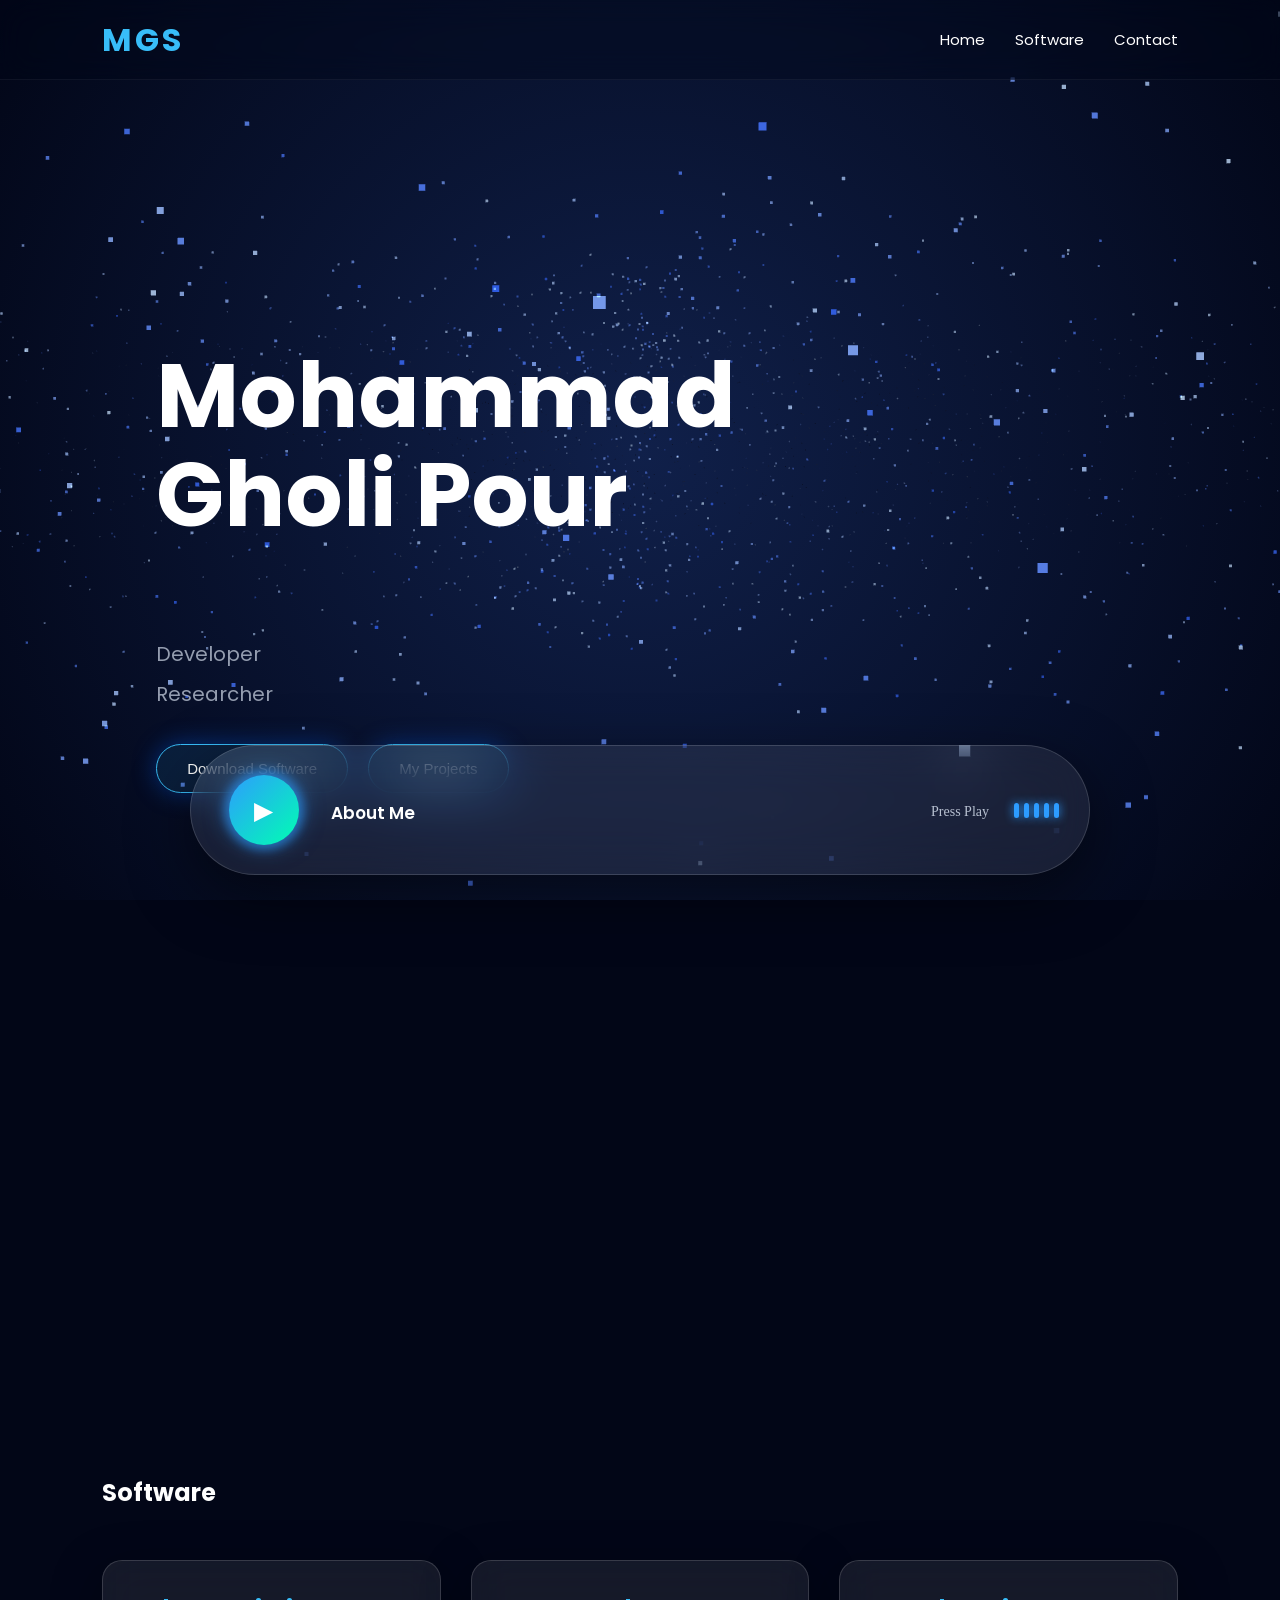
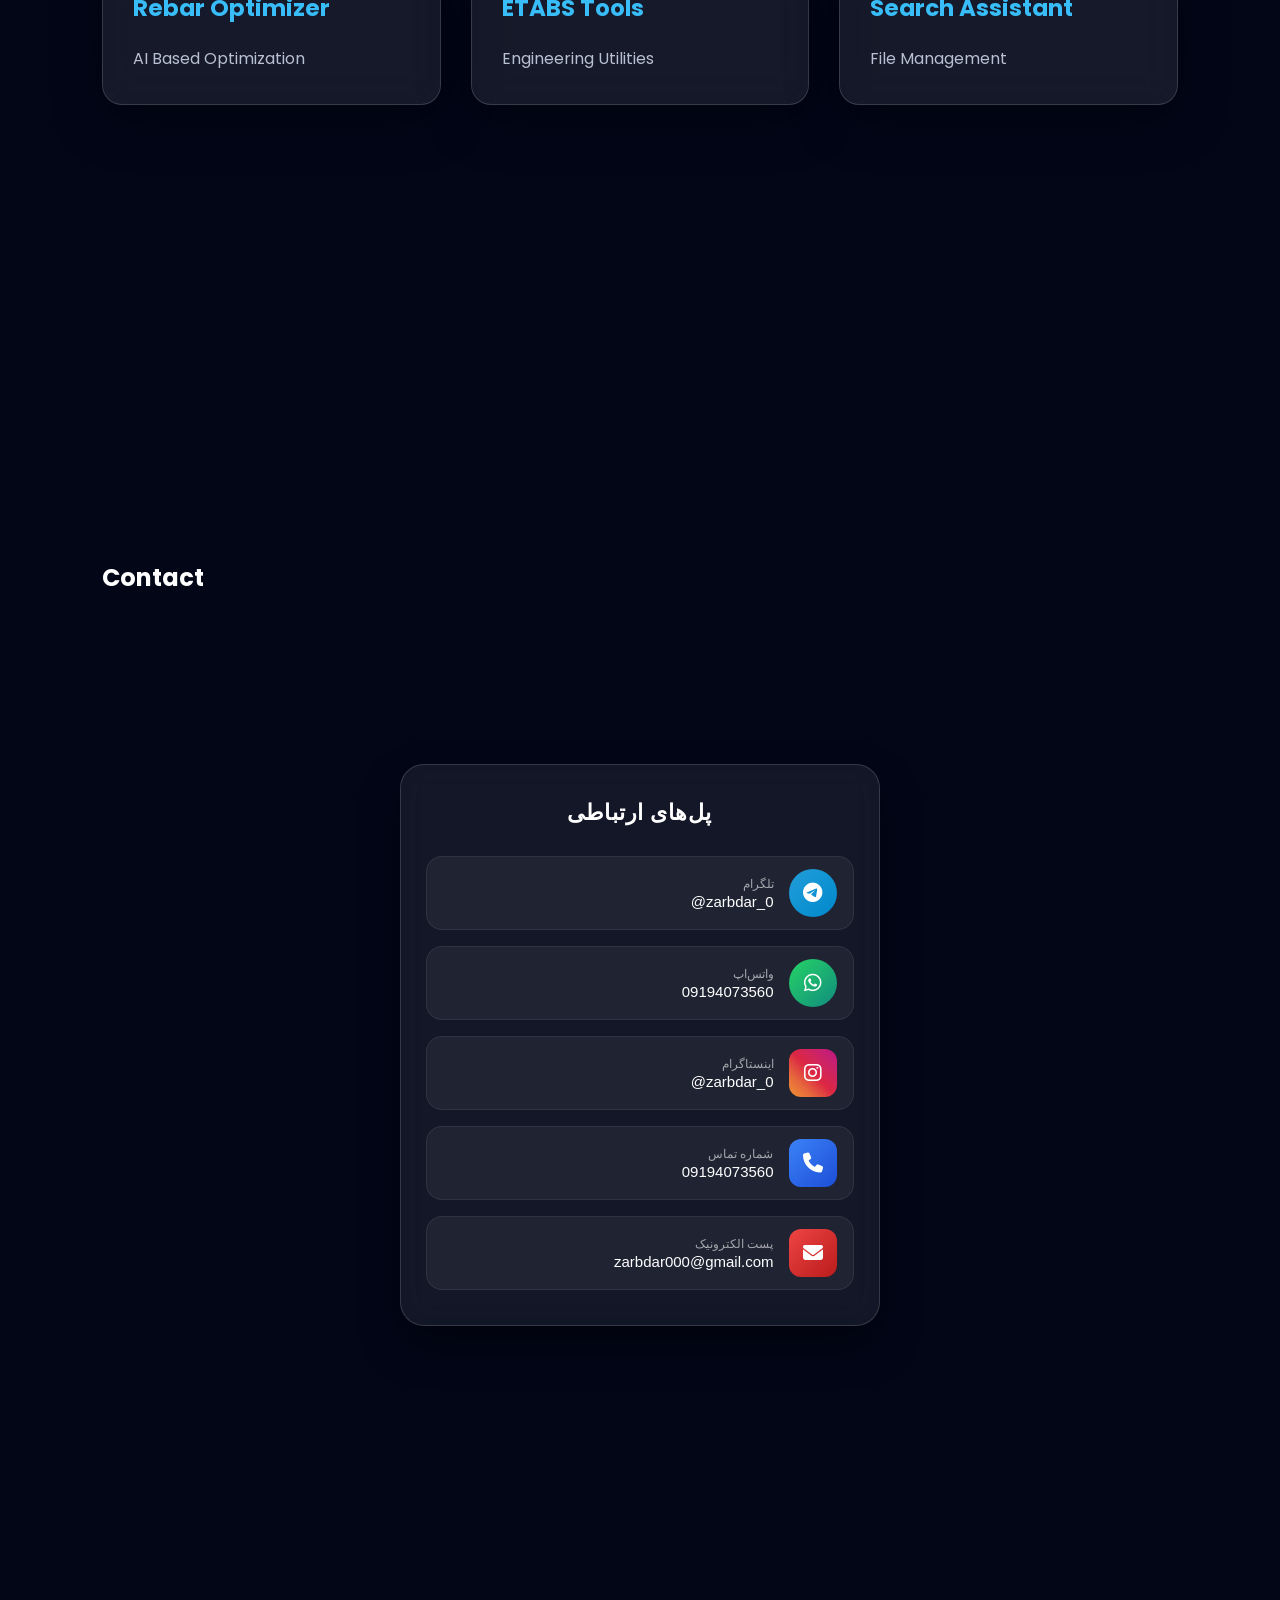
==== commit 552477ad: "Update index.html" ====
--- a/index.html
+++ b/index.html
@@ -12,7 +12,7 @@
 Mohammad Gholi Pour | Developer
 </title>
 
-<link rel="mainfest" href="/manifest.json">
+<link rel="mainfest" href="./manifest.webmanifest">
 <meta name="theme-color" content="#1976d2">
 <link rel="stylesheet" href="css/style.css">
 
@@ -828,7 +828,15 @@
 
 <script src="js/router.js"></script>
 
-
+<script>
+    if("serviceWorker" in navigator){
+        window.addEventListener("load",()=>{
+            navigator.serviceWorker.register("./sw.js")
+            .then(reg => console.log("SW regestred", reg.scope))
+            .catch(err=> console.error("SW error :", err));
+        })
+    }
+</script>
 
 </body>
 
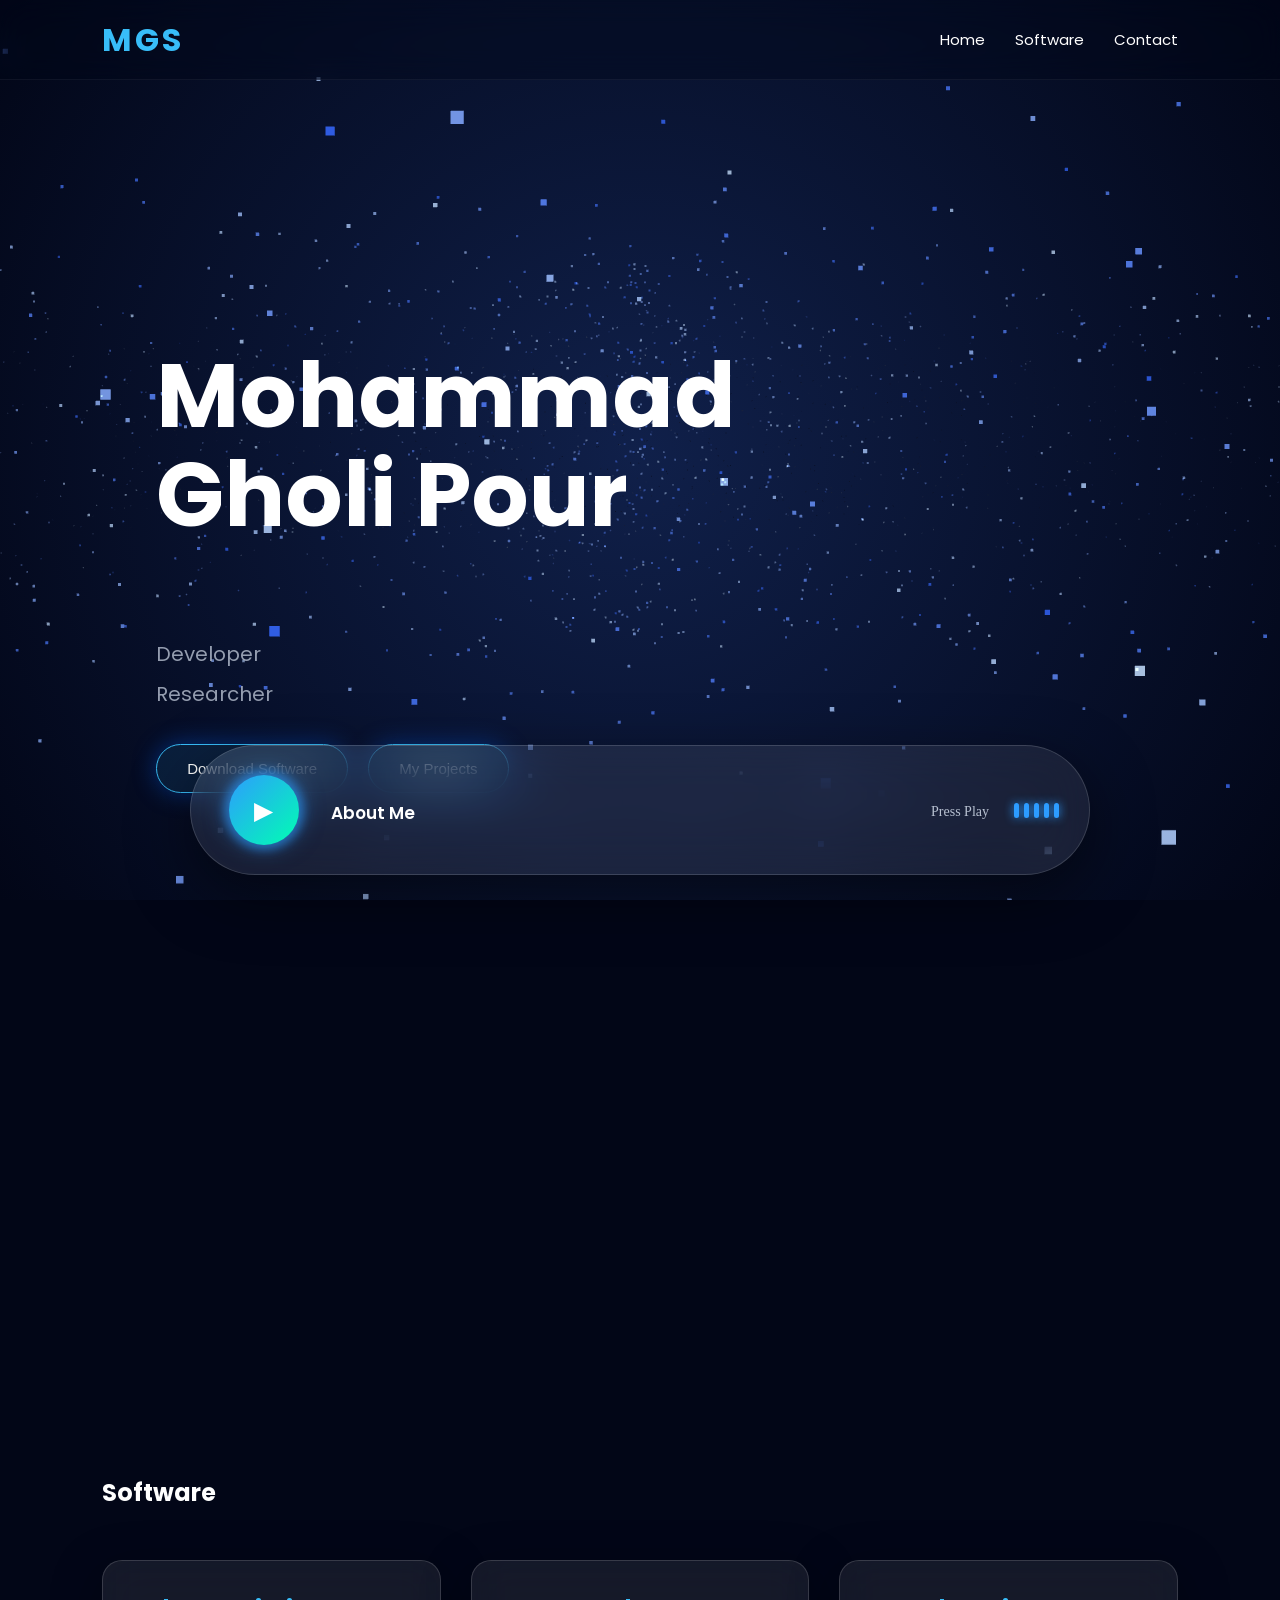
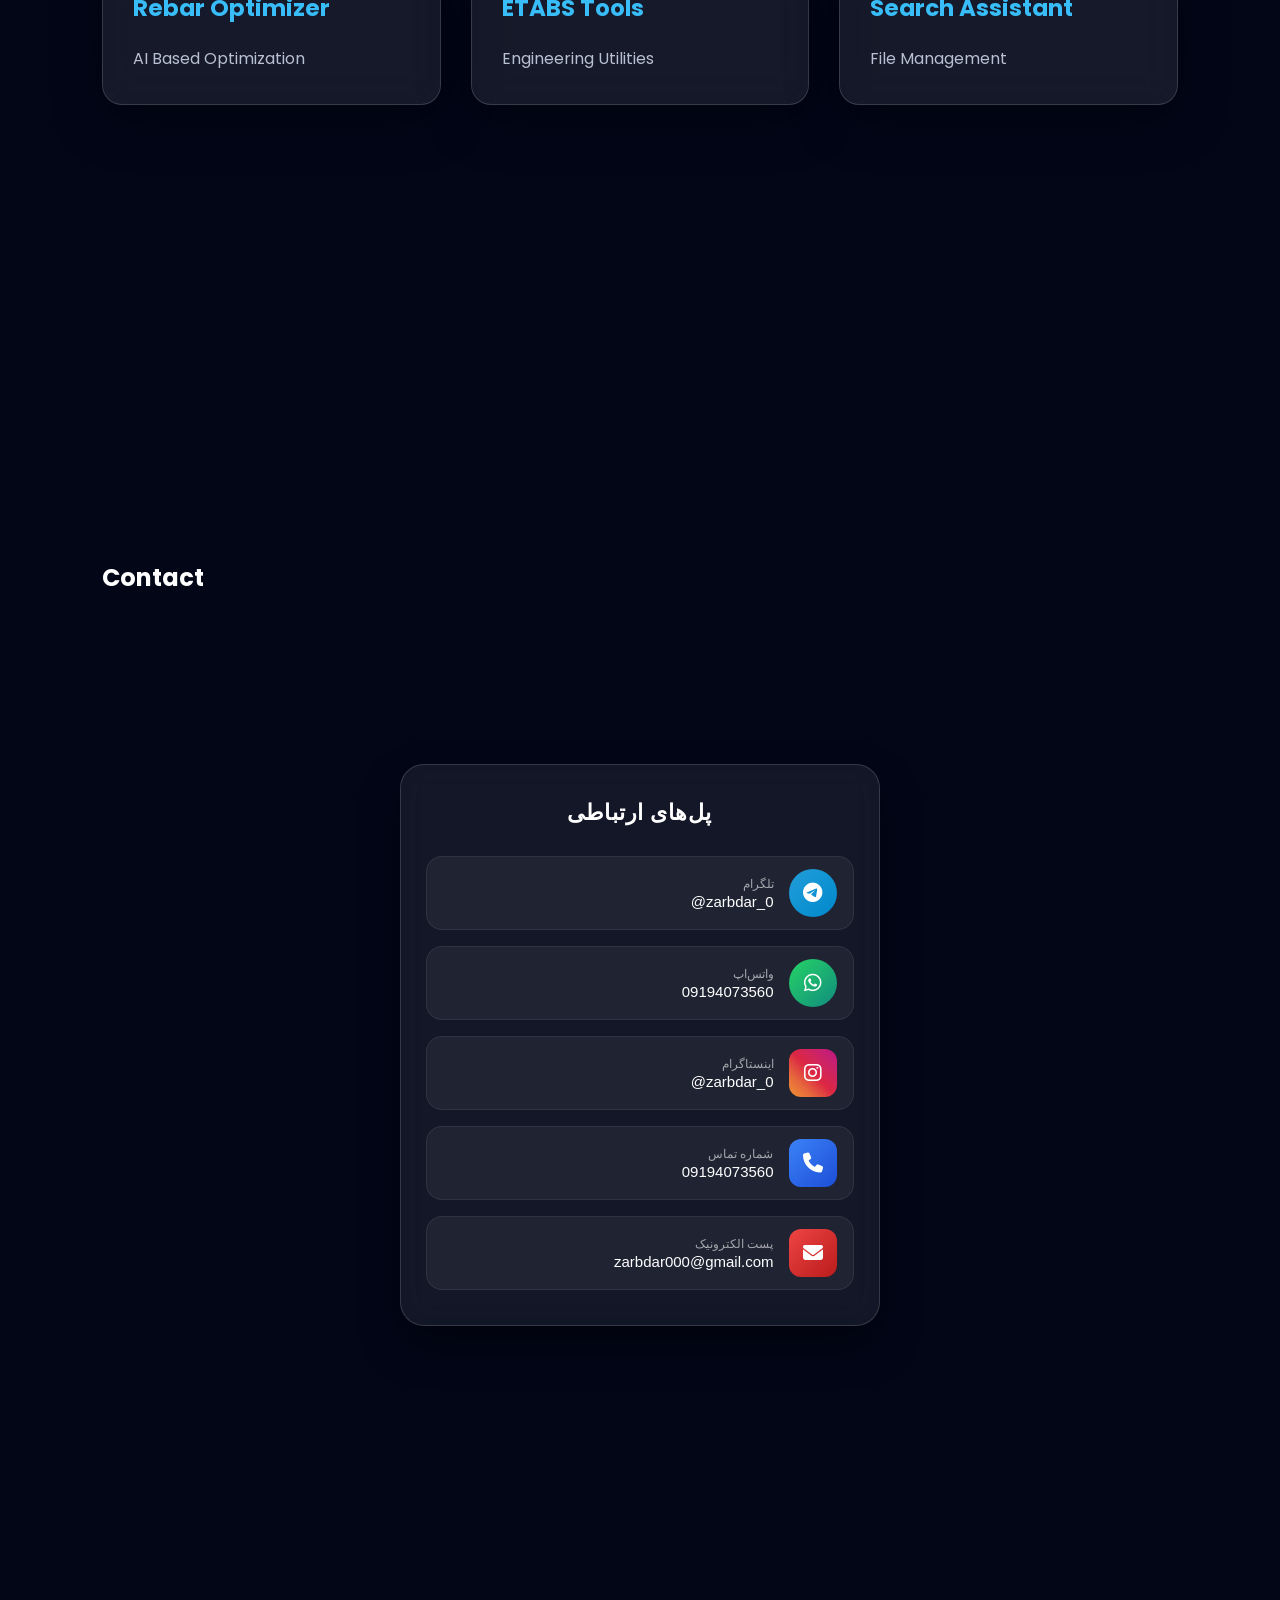
==== commit c1240551: "Update index.html" ====
--- a/index.html
+++ b/index.html
@@ -12,7 +12,7 @@
 Mohammad Gholi Pour | Developer
 </title>
 
-<link rel="mainfest" href="./manifest.webmanifest">
+<link rel="manifest" href="./manifest.webmanifest">
 <meta name="theme-color" content="#1976d2">
 <link rel="stylesheet" href="css/style.css">
 
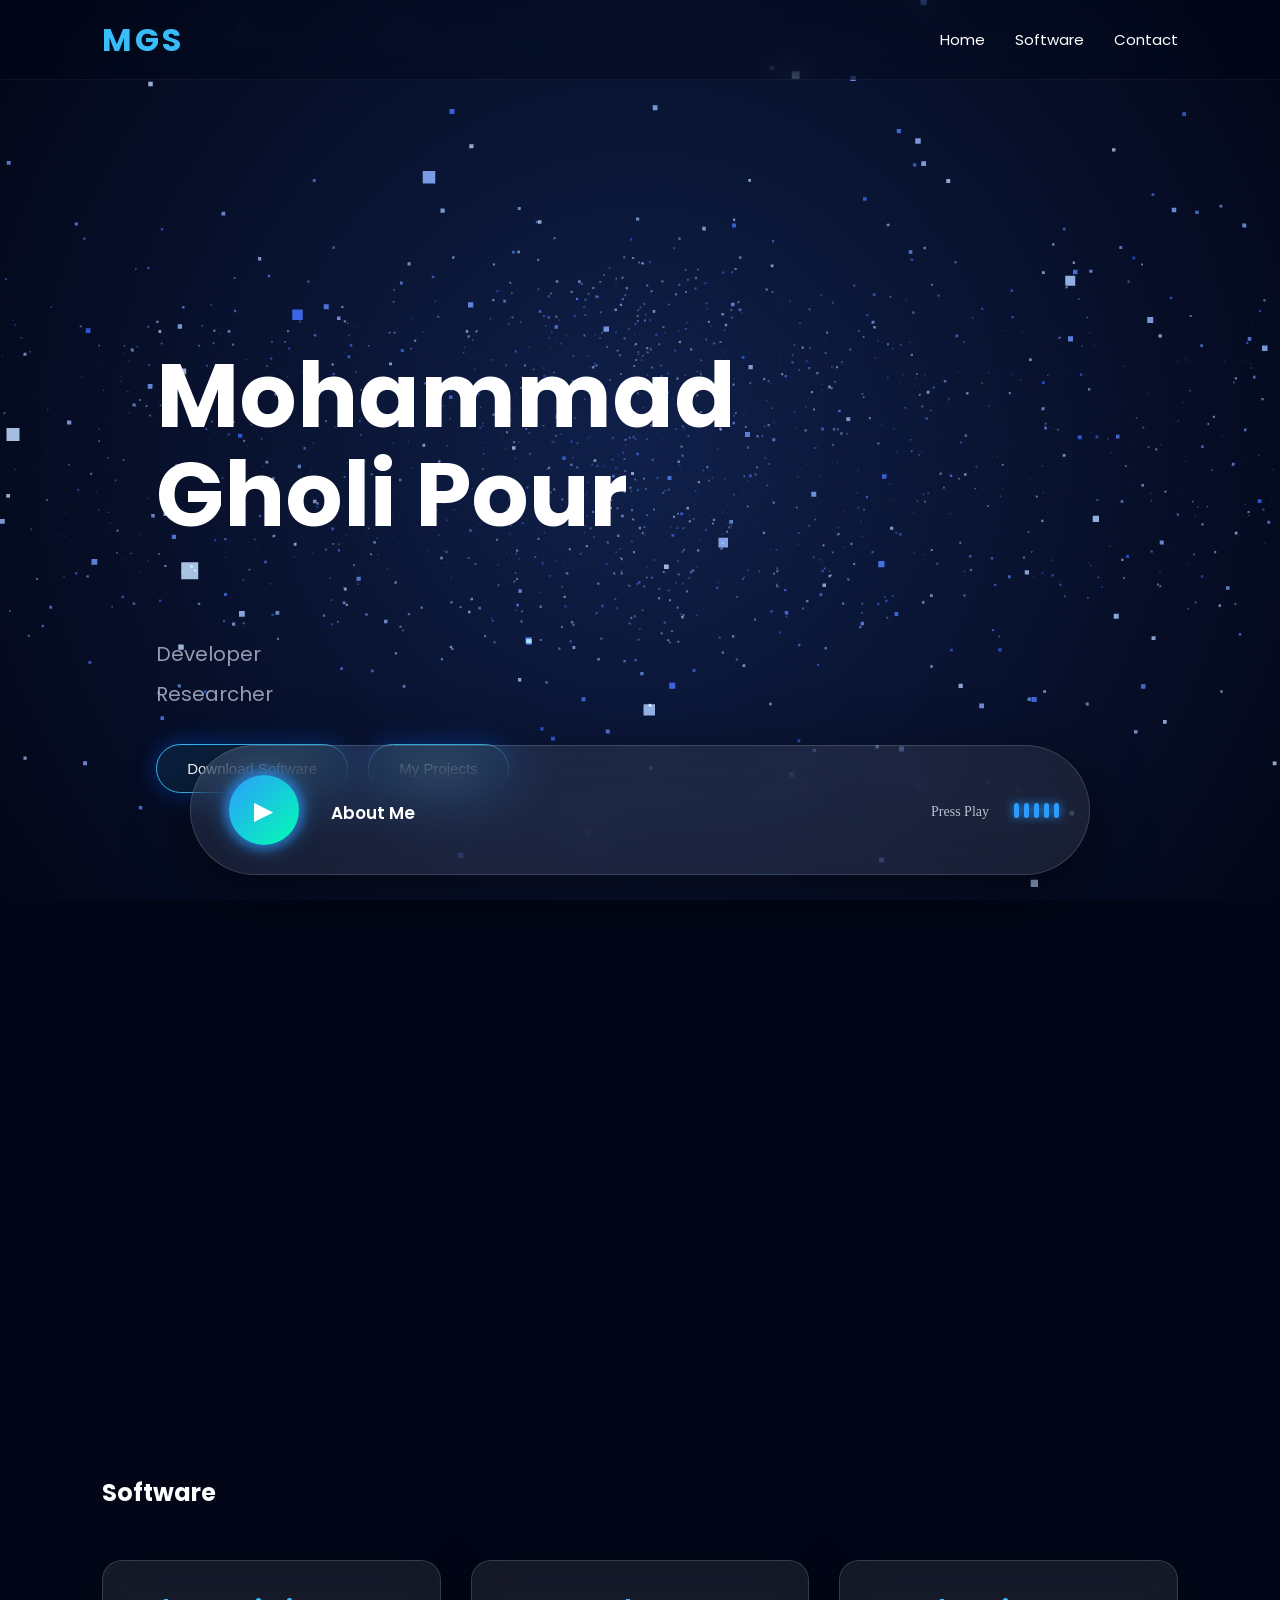
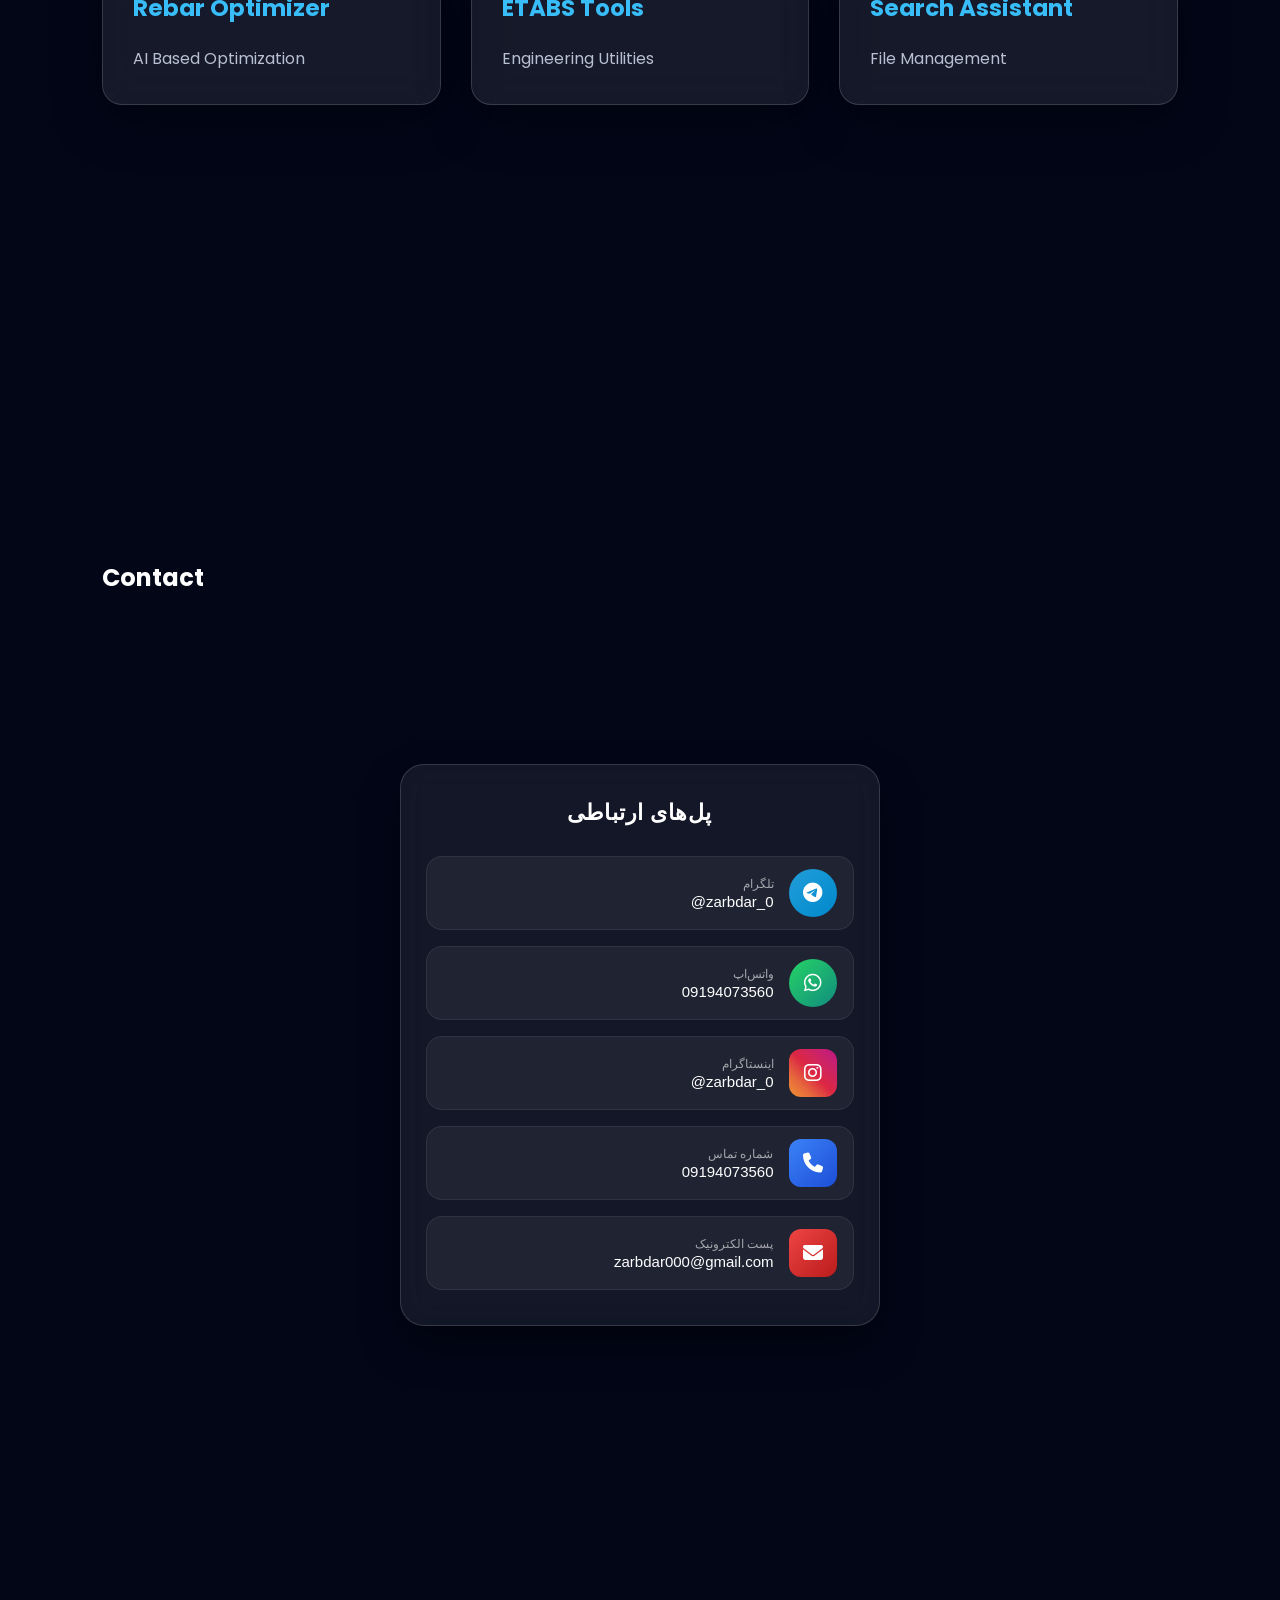
==== commit a6ece97a: "Update index.html" ====
--- a/index.html
+++ b/index.html
@@ -12,7 +12,7 @@
 Mohammad Gholi Pour | Developer
 </title>
 
-<link rel="manifest" href="./manifest.webmanifest">
+<link rel="manifest" href="./manifest.json">
 <meta name="theme-color" content="#1976d2">
 <link rel="stylesheet" href="css/style.css">
 
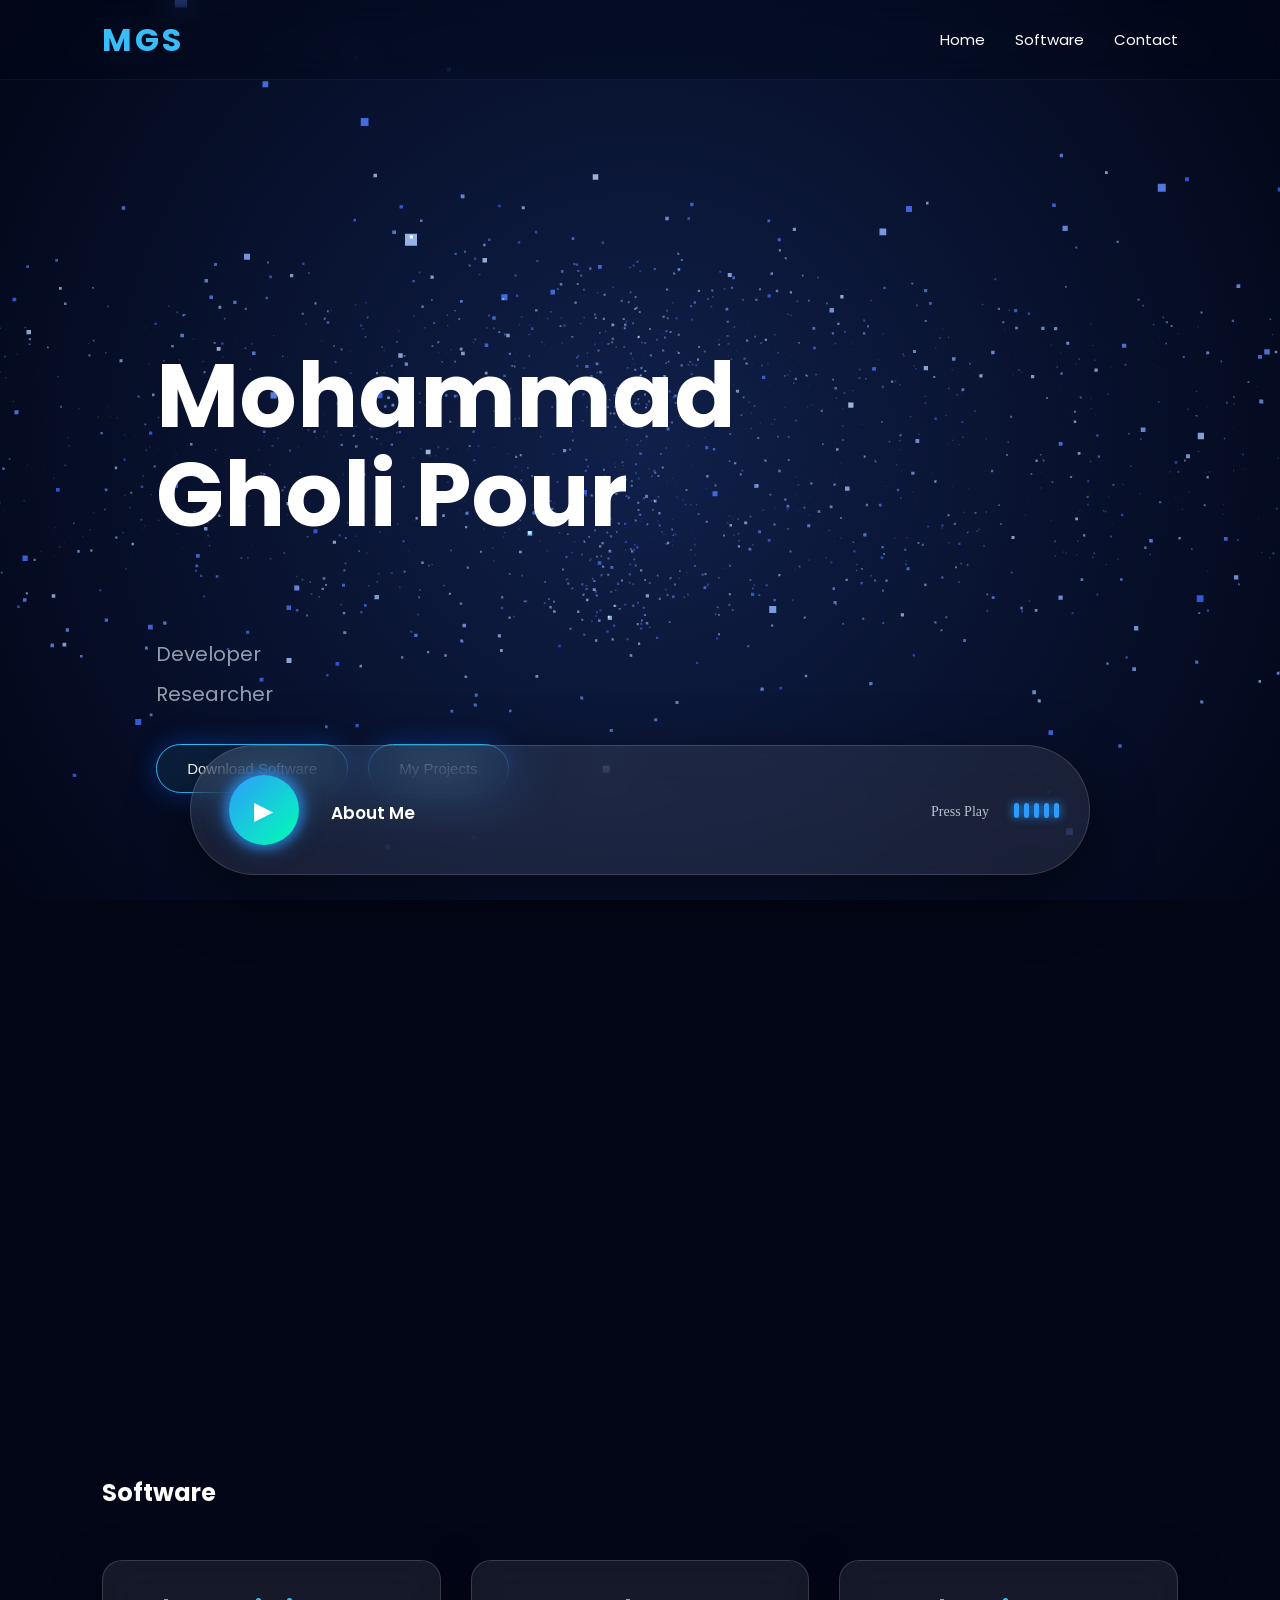
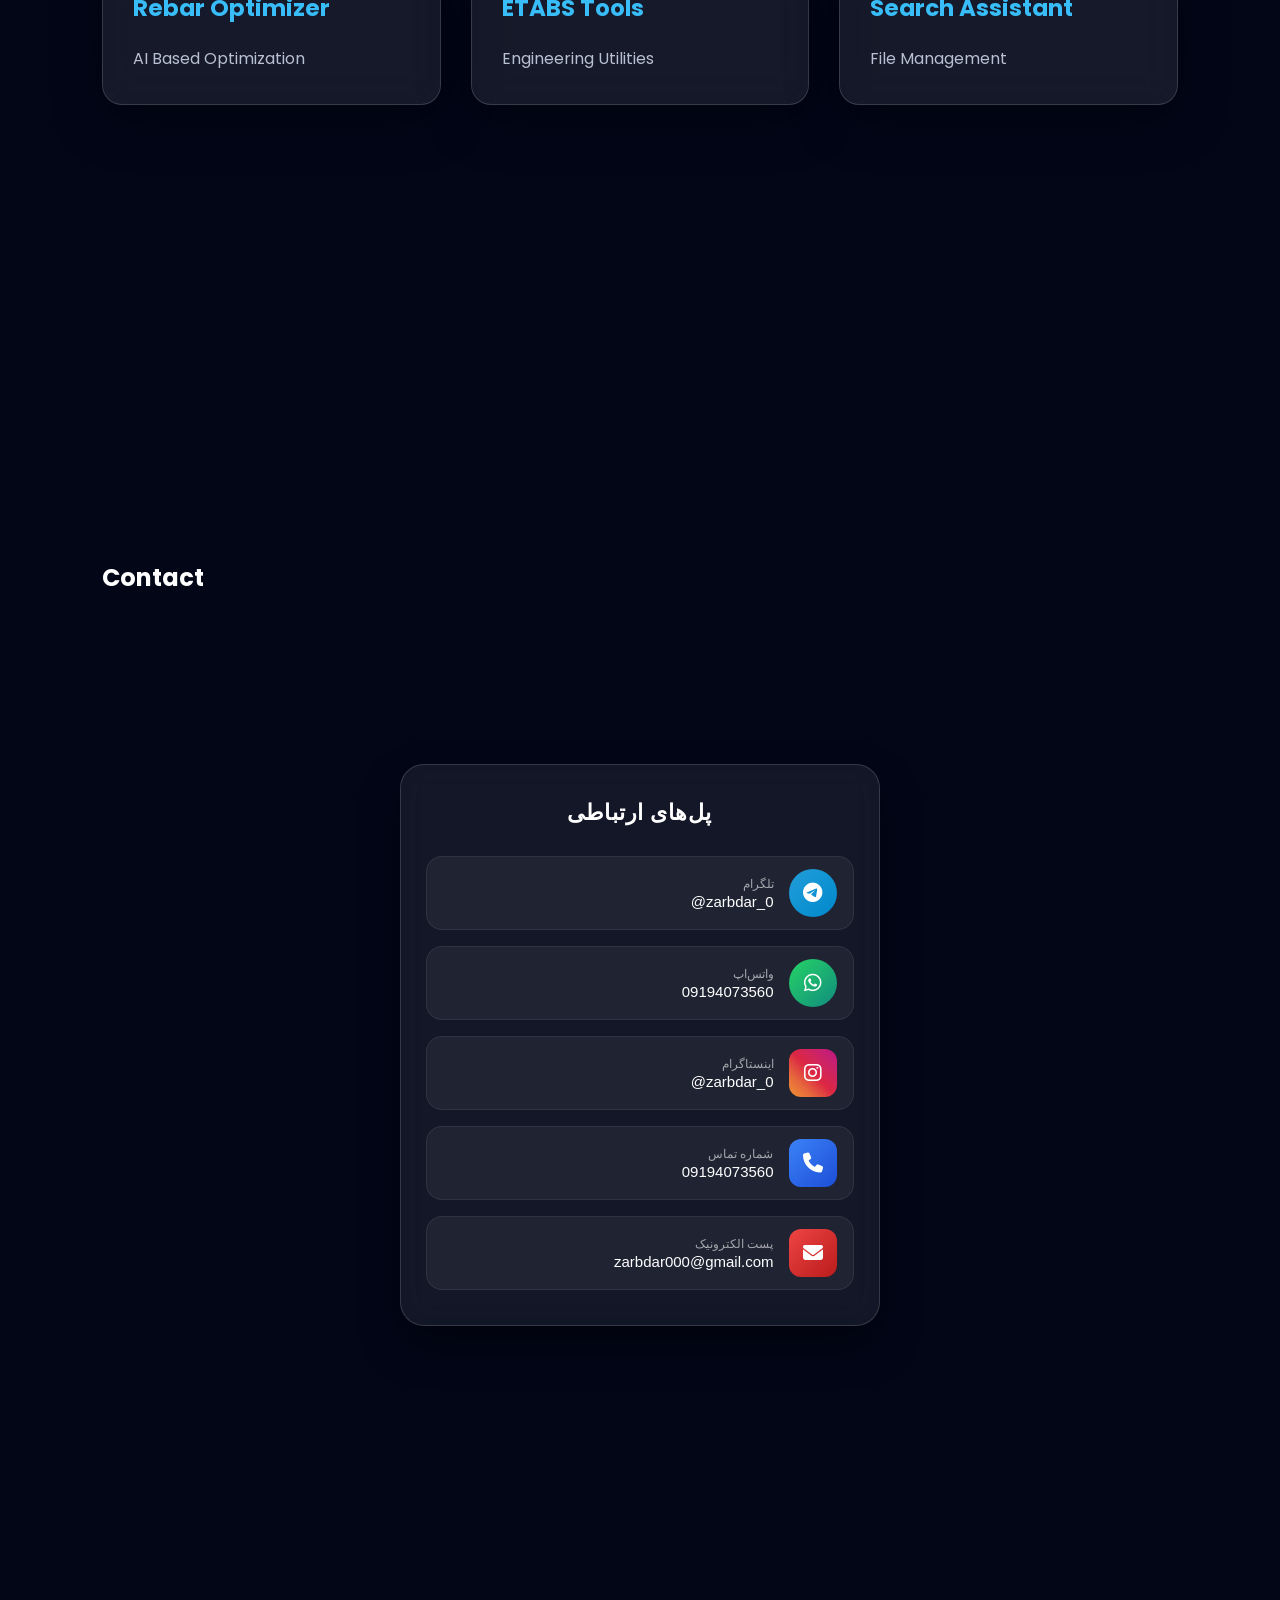
==== commit 708c2743: "Update index.html" ====
--- a/index.html
+++ b/index.html
@@ -12,7 +12,7 @@
 Mohammad Gholi Pour | Developer
 </title>
 
-<link rel="manifest" href="./manifest.json">
+<link rel="manifest" href="/manifest.json">
 <meta name="theme-color" content="#1976d2">
 <link rel="stylesheet" href="css/style.css">
 
